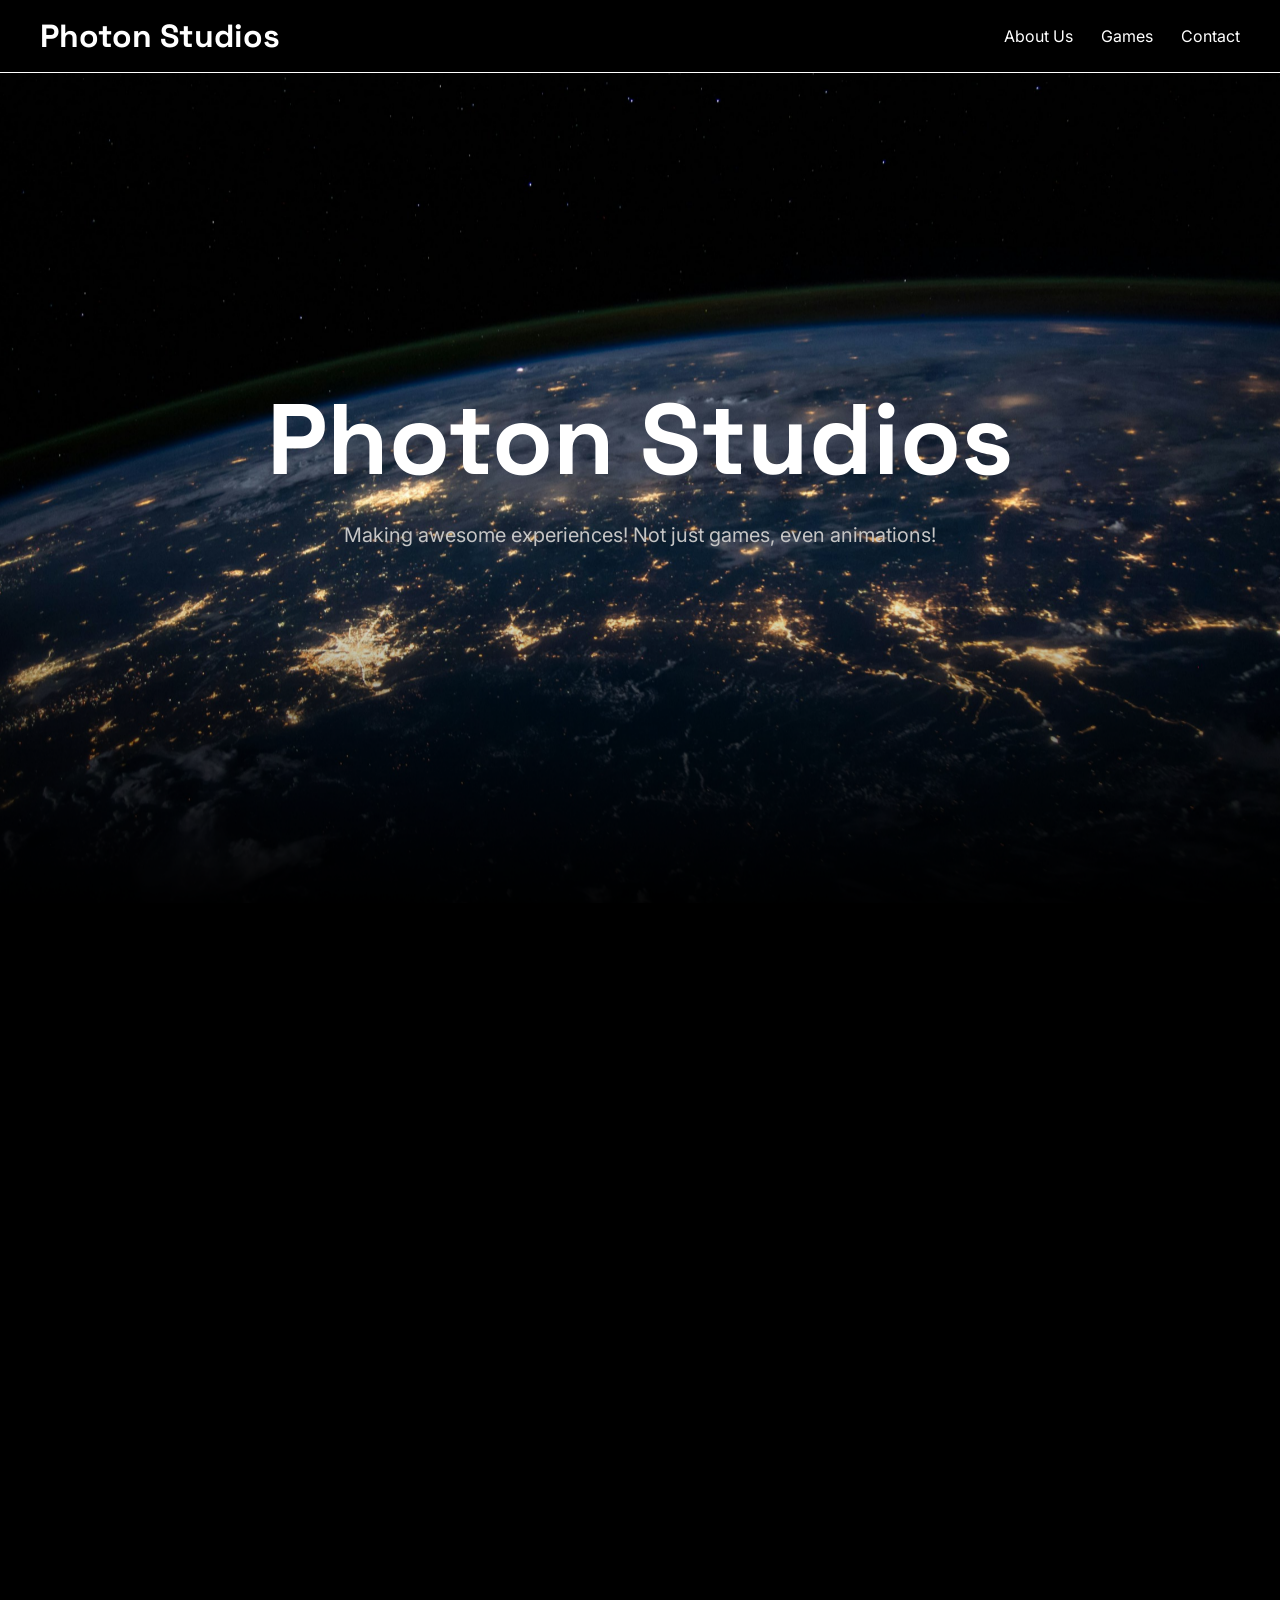
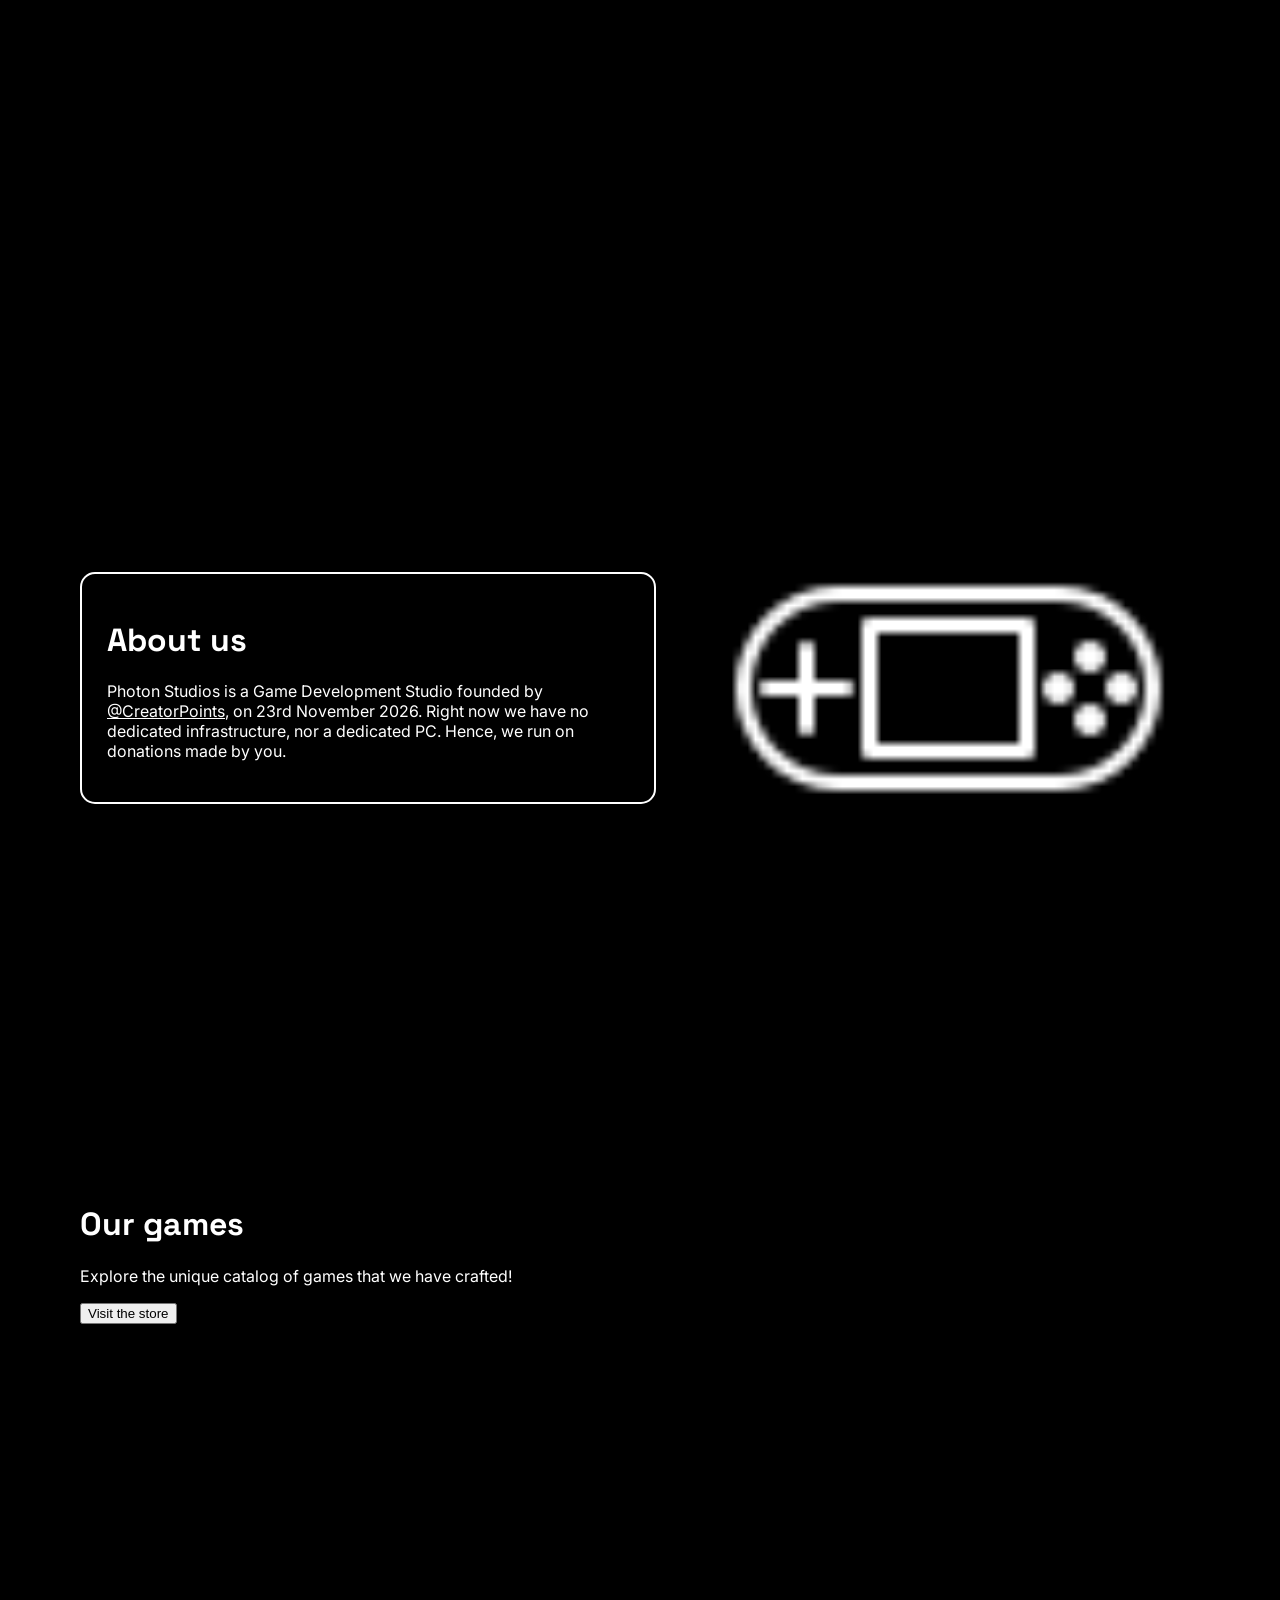
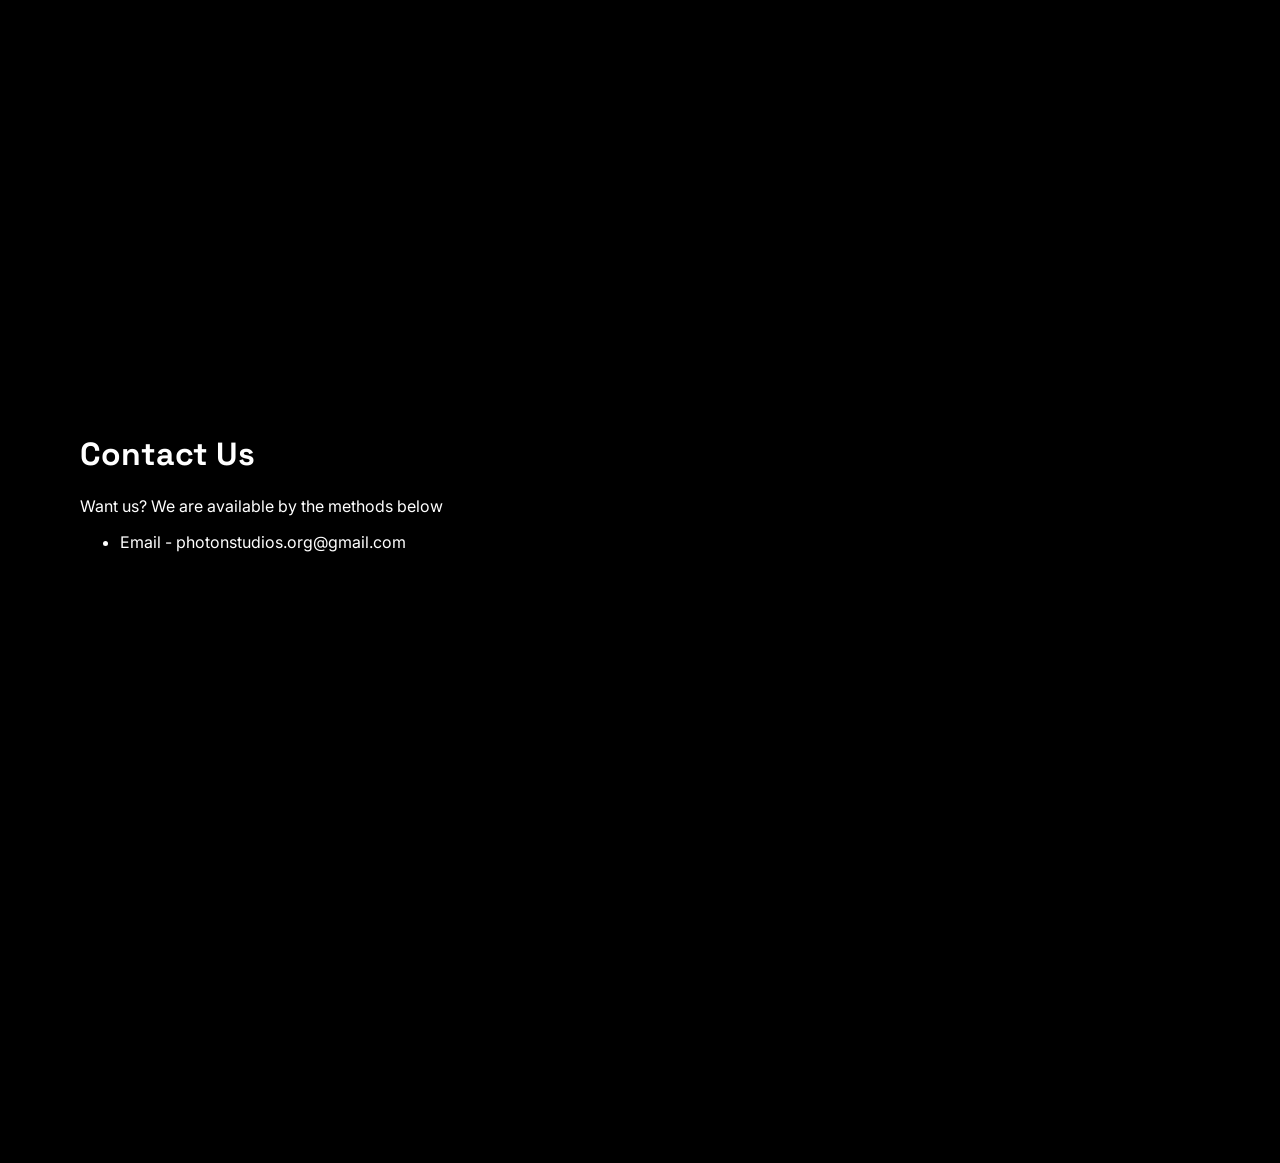
==== index.html @ 6fc0e0e3 "Typo fixes" ====
<!DOCTYPE html>
<html>
    <head>
        <title>Photon</title>
        <meta name="viewport" content="width=device-width, initial-scale=1.0">
        <link rel="stylesheet" href="style.css">
        <link rel="preconnect" href="https://fonts.googleapis.com">
        <link rel="preconnect" href="https://fonts.gstatic.com" crossorigin>
        <link href="https://fonts.googleapis.com/css2?family=Inter:wght@400;500;600;700&display=swap" rel="stylesheet">
        <link href="https://fonts.googleapis.com/css2?family=Space+Grotesk:wght@400;500;600;700&display=swap" rel="stylesheet">
    </head>
    <body>
        <header class="topbar">
            <h1><a href="https://photon.dino.icu" class="brand">Photon Studios</a></h1>
            <nav class="navbar">
                <a href="#aboutus">About Us</a>
                <a href="#games">Games</a>
                <a href="#contact">Contact</a>
            </nav>
        </header>
        <div class="hero-track">
            <div class="hero">
                <img src="assets/images/herobg.jpg" alt="Dear Earth!">
                <div class="hero-text">
                    <h1>Photon Studios</h1>
                    <p>Making awesome experiences! Not just games, even animations!</p>
                </div>
            </div>
        </div>
        <div class="aboutus" id="aboutus">
            <div class="abtus-text">
                <h1>About us</h1>
                <p>Photon Studios is a Game Development Studio founded by <a href="https://cpoints.dino.icu" target="_blank">@CreatorPoints</a>, on 23rd November 2026. Right now we have no dedicated infrastructure, nor a dedicated PC. Hence, we run on donations made by you.</p>
            </div>
            <img src="assets/images/console.png" alt="Photon Studios">
        </div>
        <div class="games" id="games">
            <h1>Our games</h1>
            <p>Explore the unique catalog of games that we have crafted!</p>
            <button id="store">Visit the store</button>
        </div>
        <div class="contact" id="contact">
            <h1>Contact Us</h1>
            <p>Want us? We are available by the methods below</p>
            <div class="contact-way">
                <ul>
                    <li>Email - photonstudios.org@gmail.com</li>
                </ul>
            </div>
        </div>
        <script src="app.js"></script>
    </body>
</html>
---- style.css ----
* {
    box-sizing: border-box;
}

html {
    scroll-behavior: smooth;
}

body {
    background: black;
    color: white;
    font-family: 'Inter', sans-serif;
    margin: 0;
    overflow-x: hidden;
}

h1, h2, h3 {
    font-family: 'Space Grotesk', sans-serif;
}

a {
    color: white;
}

.hero-track {
    height: 200vh;
    position: relative;
}

.hero {
    min-height: calc(100vh - 70px);
    display: flex;
    flex-direction: column;
    justify-content: center;
    align-items: center;
    text-align: center;
    position: sticky;
    overflow: hidden;
    padding: 50px 50px 150px;
    top: 70px;
    z-index: 0;
}

.hero-text {
    position: relative;
    z-index: 1;
    will-change: transform, opacity;
}

.hero-text h1 {
    font-size: 100px;
    margin-bottom: 0px;
    z-index: 1;
}

.hero-text p {
    color: rgb(197, 197, 197);
    font-size: 20px;
    z-index: 1;
}

.hero img {
    position: absolute;
    inset: 0;
    width: 100%;
    height: 100%;
    object-fit: cover;
    z-index: 0;
    transform: scale(1.05);
    transform-origin: center center;
    will-change: transform, filter, opacity;
    mask-image: linear-gradient(to bottom, black 60%, transparent 100%);
    -webkit-mask-image: linear-gradient(to bottom, black 60%, transparent 100%);
}

.aboutus {
    position: relative;
    z-index: 2;
    min-height: calc(100vh - 70px);
    background: black;
    display: flex;
    flex-direction: row;
    align-items: center;
    justify-content: space-between;
    gap: 40px;
    padding: 60px 80px;
}

.abtus-text {
    flex: 1;
    border-radius: 15px;
    border-style: solid;
    border-width: 2px;
    border-color: white;
    padding: 25px;
    overflow: hidden;
}

.aboutus img {
    flex: 1;
    max-width: 45%;
    border-radius: 15px;
    opacity: 0;
    transform: translateX(120px);
    transition: transform 0.8s cubic-bezier(0.22, 1, 0.36, 1), opacity 0.8s ease;
    will-change: transform, opacity;
}

.aboutus.show img {
    opacity: 1;
    transform: translateX(0);
}

.games, .contact {
    min-height: calc(100vh - 70px);
    scroll-margin-top: 70px;
    position: relative;
    z-index: 2;
    background: black;
    padding: 80px;
}

.topbar {
    position: sticky;
    top: 0;
    z-index: 100;
    display: flex;
    align-items: center;
    justify-content: space-between;
    gap: 24px;
    padding: 16px 40px;
    background: black;
    border-bottom: 1px solid;
}

.topbar h1 {
    margin-bottom: 0px;
    margin-top: 0px;
}

.brand {
    color: white;
    text-decoration: none;
}

.navbar a {
    color: white;
    text-decoration: none;
}

.navbar {
    display: flex;
    align-items: center;
    gap: 28px;
    margin-left: auto;
}

.filter {
    background: #171717;
    border-radius: 15px;
    border-color: white;
    border-width: 2px;
    border-style: solid;
    padding: 10px;
}

.searchbox {
    background: grey;
    border-radius: 15px;
    border-style: solid;
}

.filter button {
    border-radius: 5px;
    border-color: white;
}
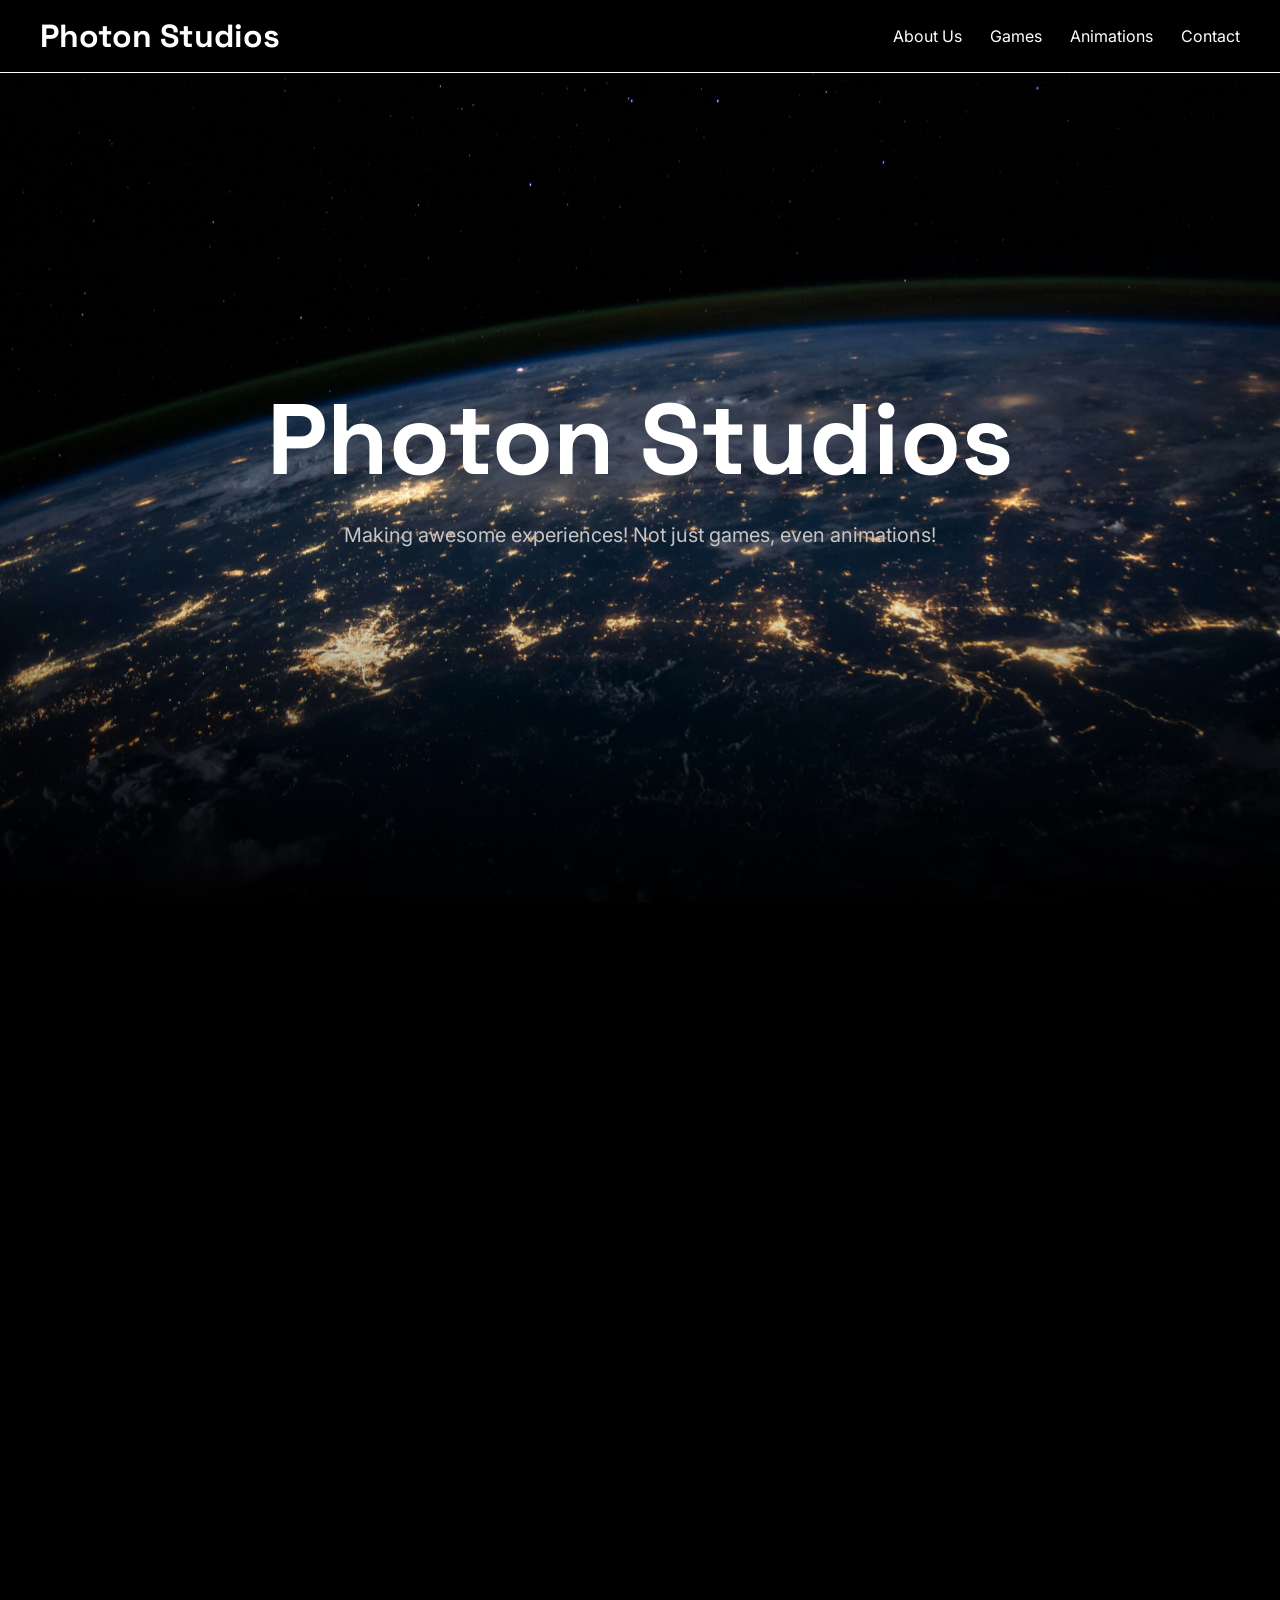
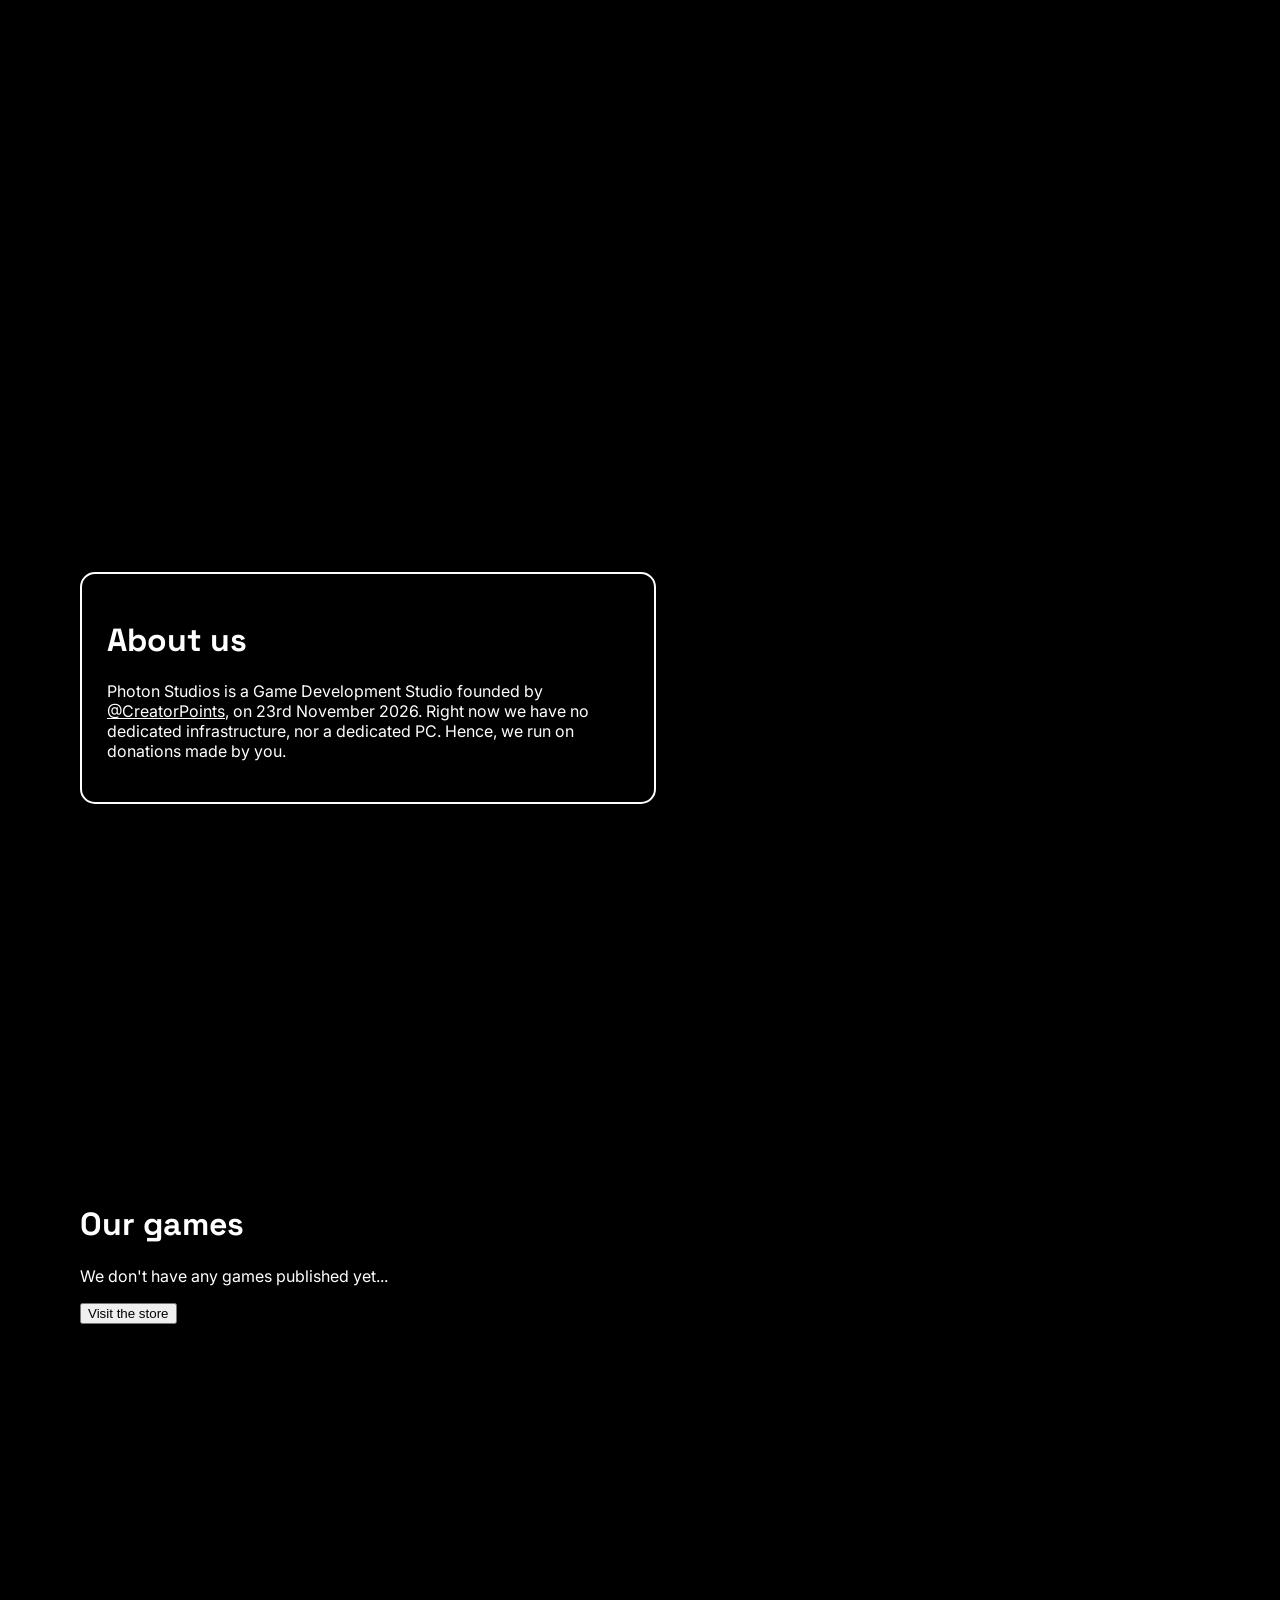
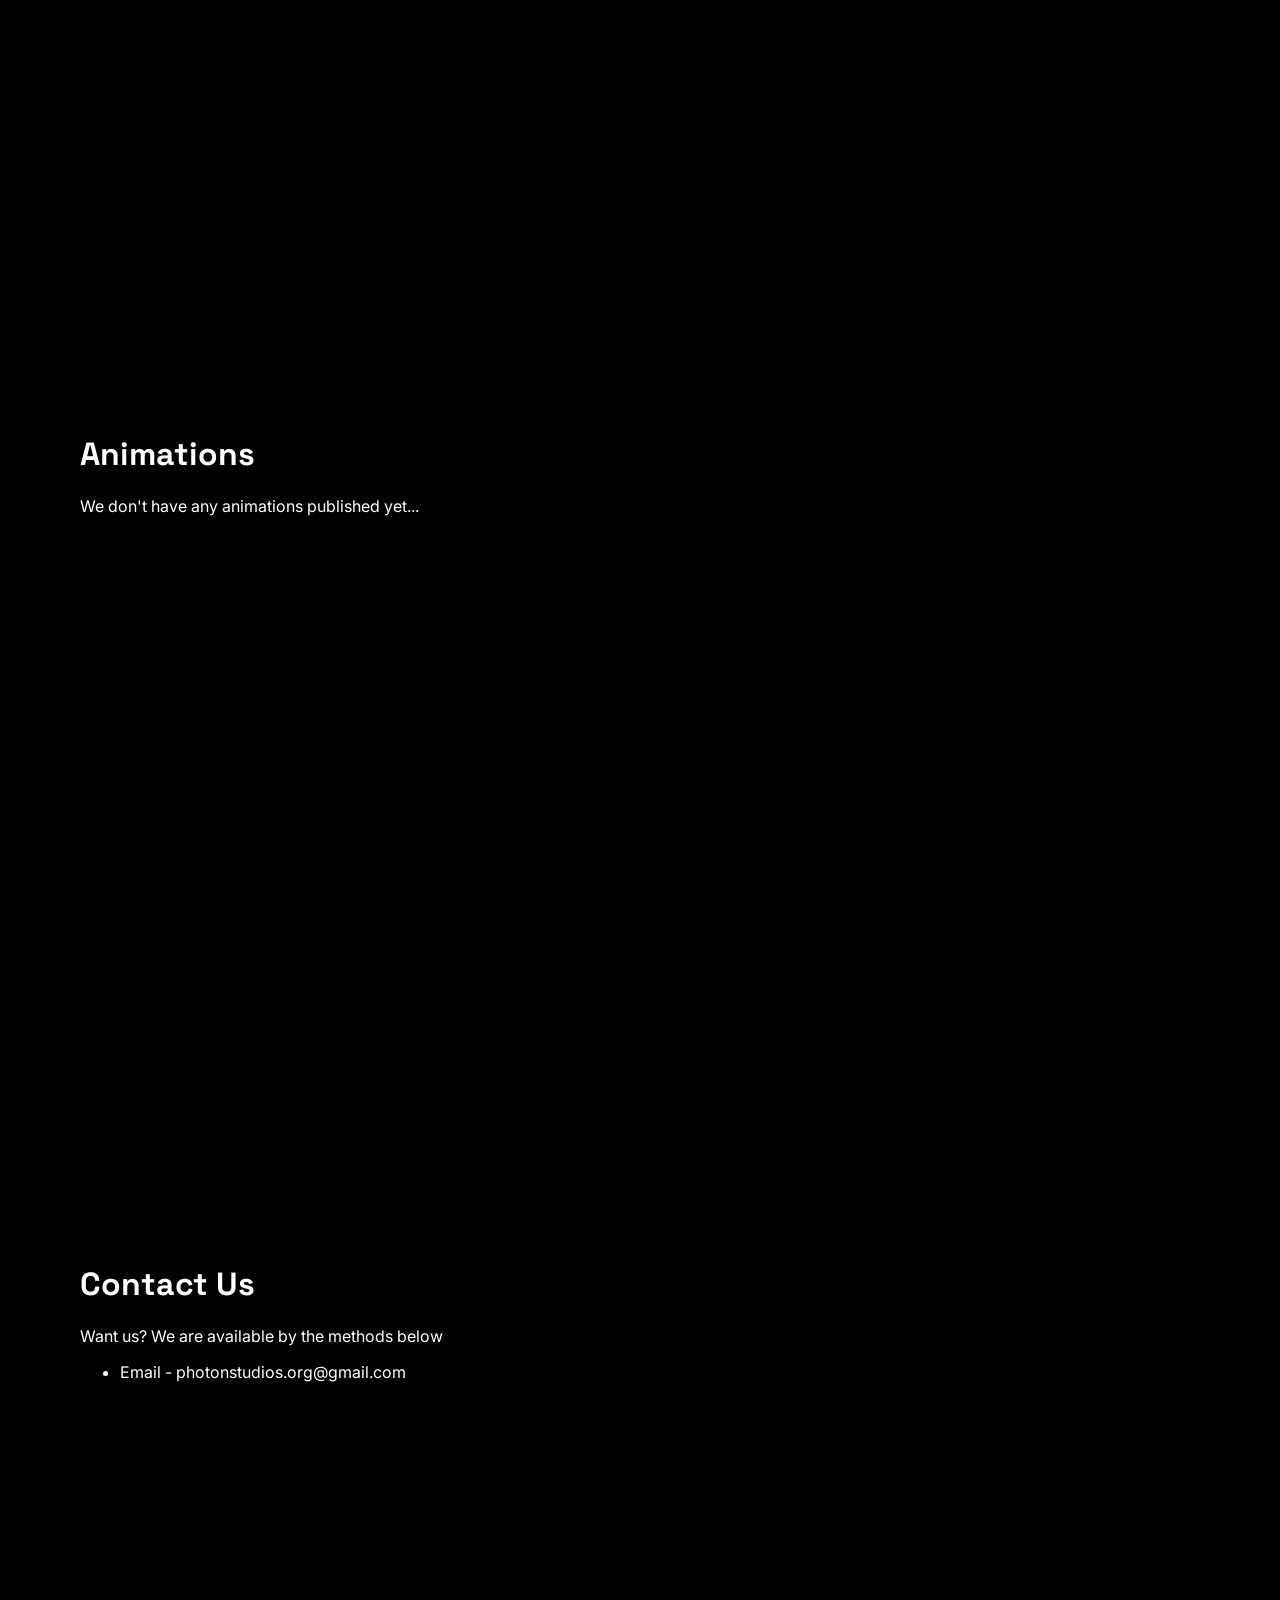
==== commit 3b7ea831: "Added animation section and updated publish state" ====
--- a/index.html
+++ b/index.html
@@ -15,6 +15,7 @@
             <nav class="navbar">
                 <a href="#aboutus">About Us</a>
                 <a href="#games">Games</a>
+                <a href="#animations">Animations</a>
                 <a href="#contact">Contact</a>
             </nav>
         </header>
@@ -32,12 +33,16 @@
                 <h1>About us</h1>
                 <p>Photon Studios is a Game Development Studio founded by <a href="https://cpoints.dino.icu" target="_blank">@CreatorPoints</a>, on 23rd November 2026. Right now we have no dedicated infrastructure, nor a dedicated PC. Hence, we run on donations made by you.</p>
             </div>
-            <img src="assets/images/console.png" alt="Photon Studios">
+            <img src="assets/images/placeholder.png" alt="Photon Studios">
         </div>
         <div class="games" id="games">
             <h1>Our games</h1>
-            <p>Explore the unique catalog of games that we have crafted!</p>
+            <p>We don't have any games published yet...</p>
             <button id="store">Visit the store</button>
+        </div>
+        <div class="animation" id="animations">
+            <h1>Animations</h1>
+            <p>We don't have any animations published yet...</p>
         </div>
         <div class="contact" id="contact">
             <h1>Contact Us</h1>
--- a/style.css
+++ b/style.css
@@ -111,7 +111,7 @@
     transform: translateX(0);
 }
 
-.games, .contact {
+.games, .contact, .animation {
     min-height: calc(100vh - 70px);
     scroll-margin-top: 70px;
     position: relative;
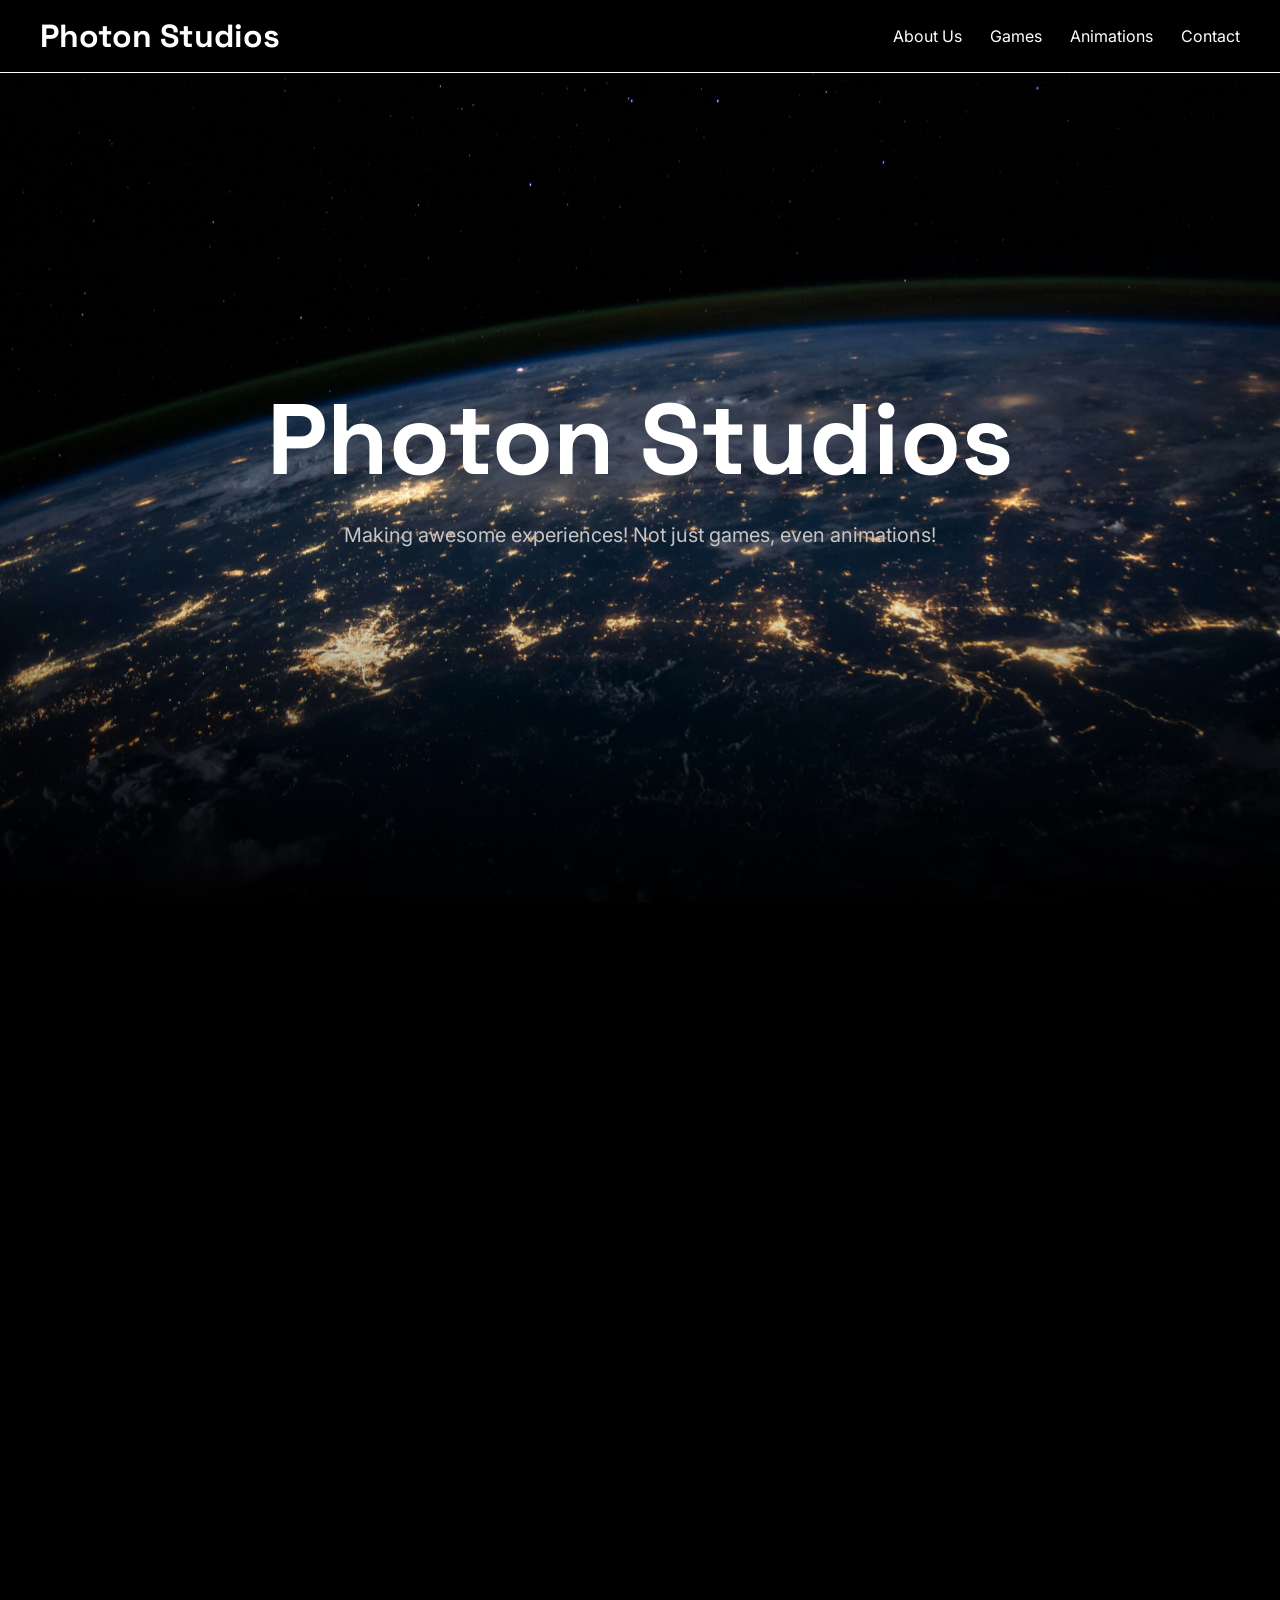
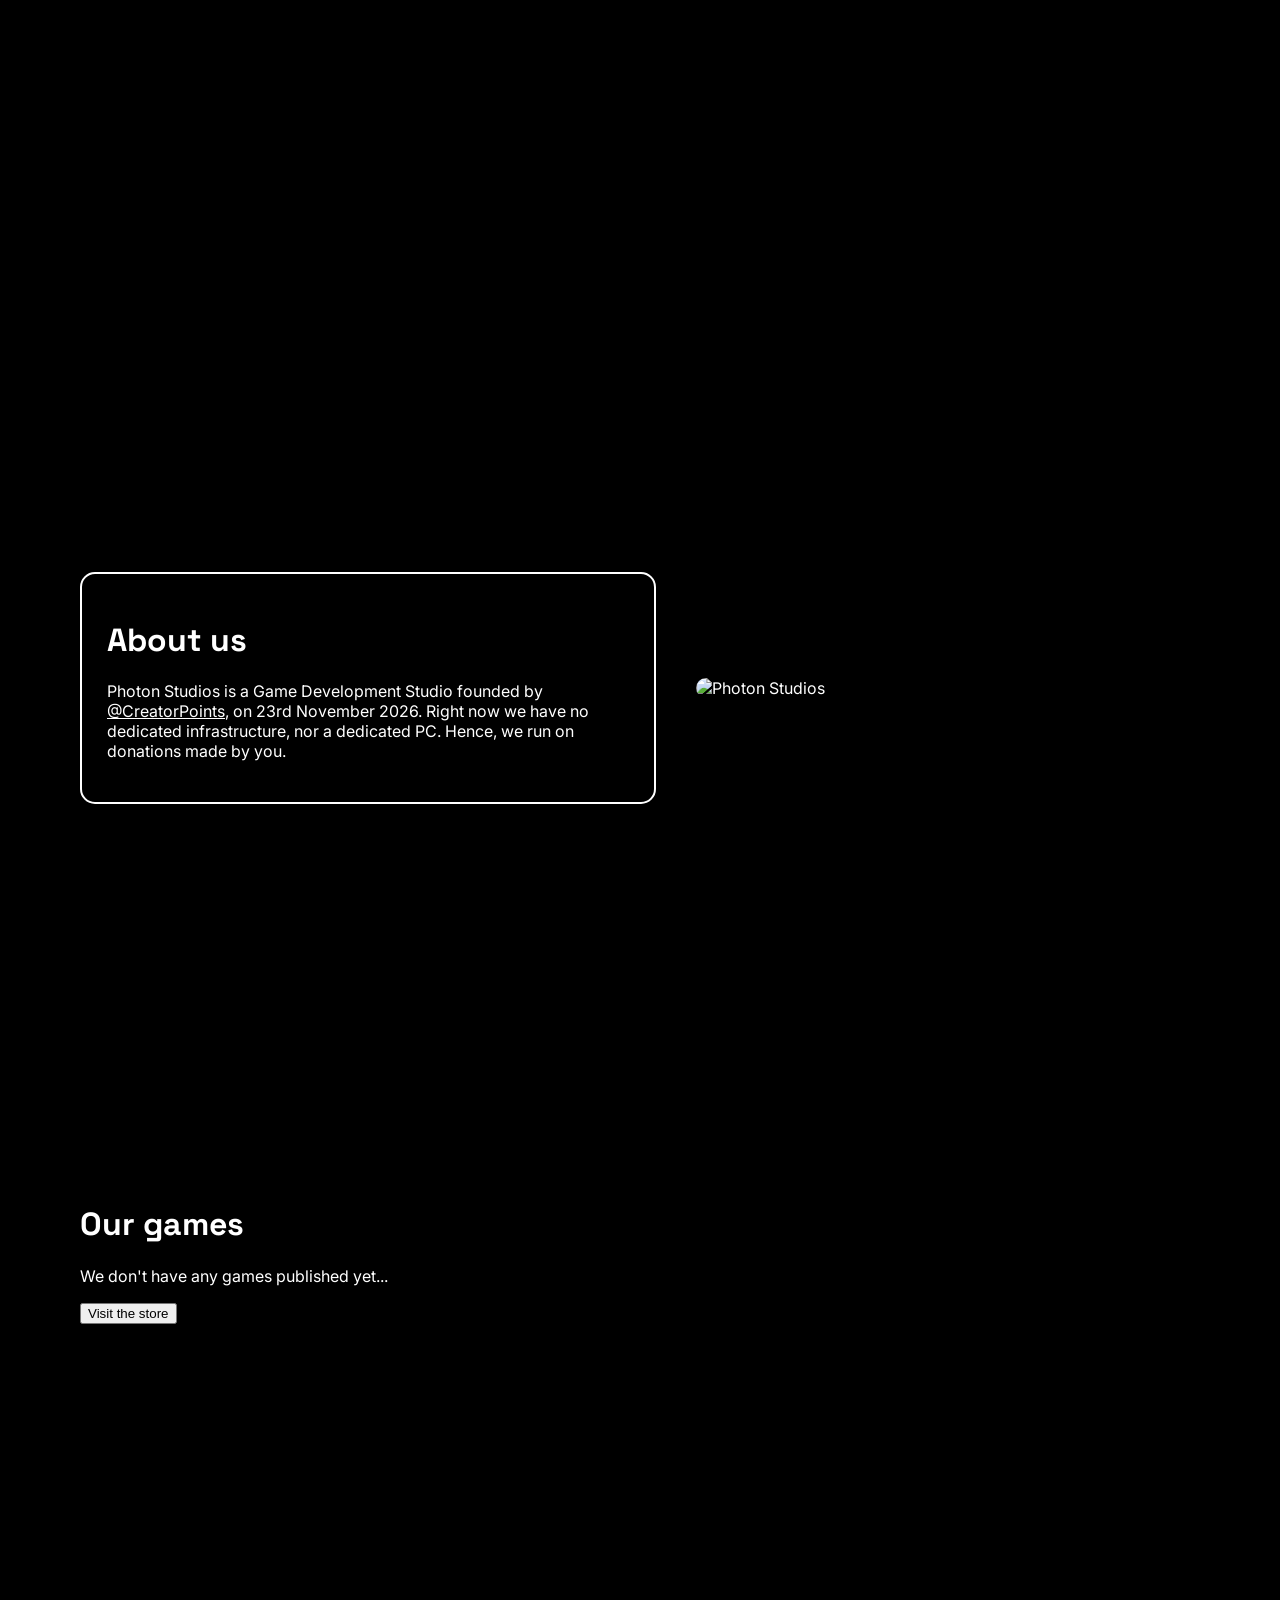
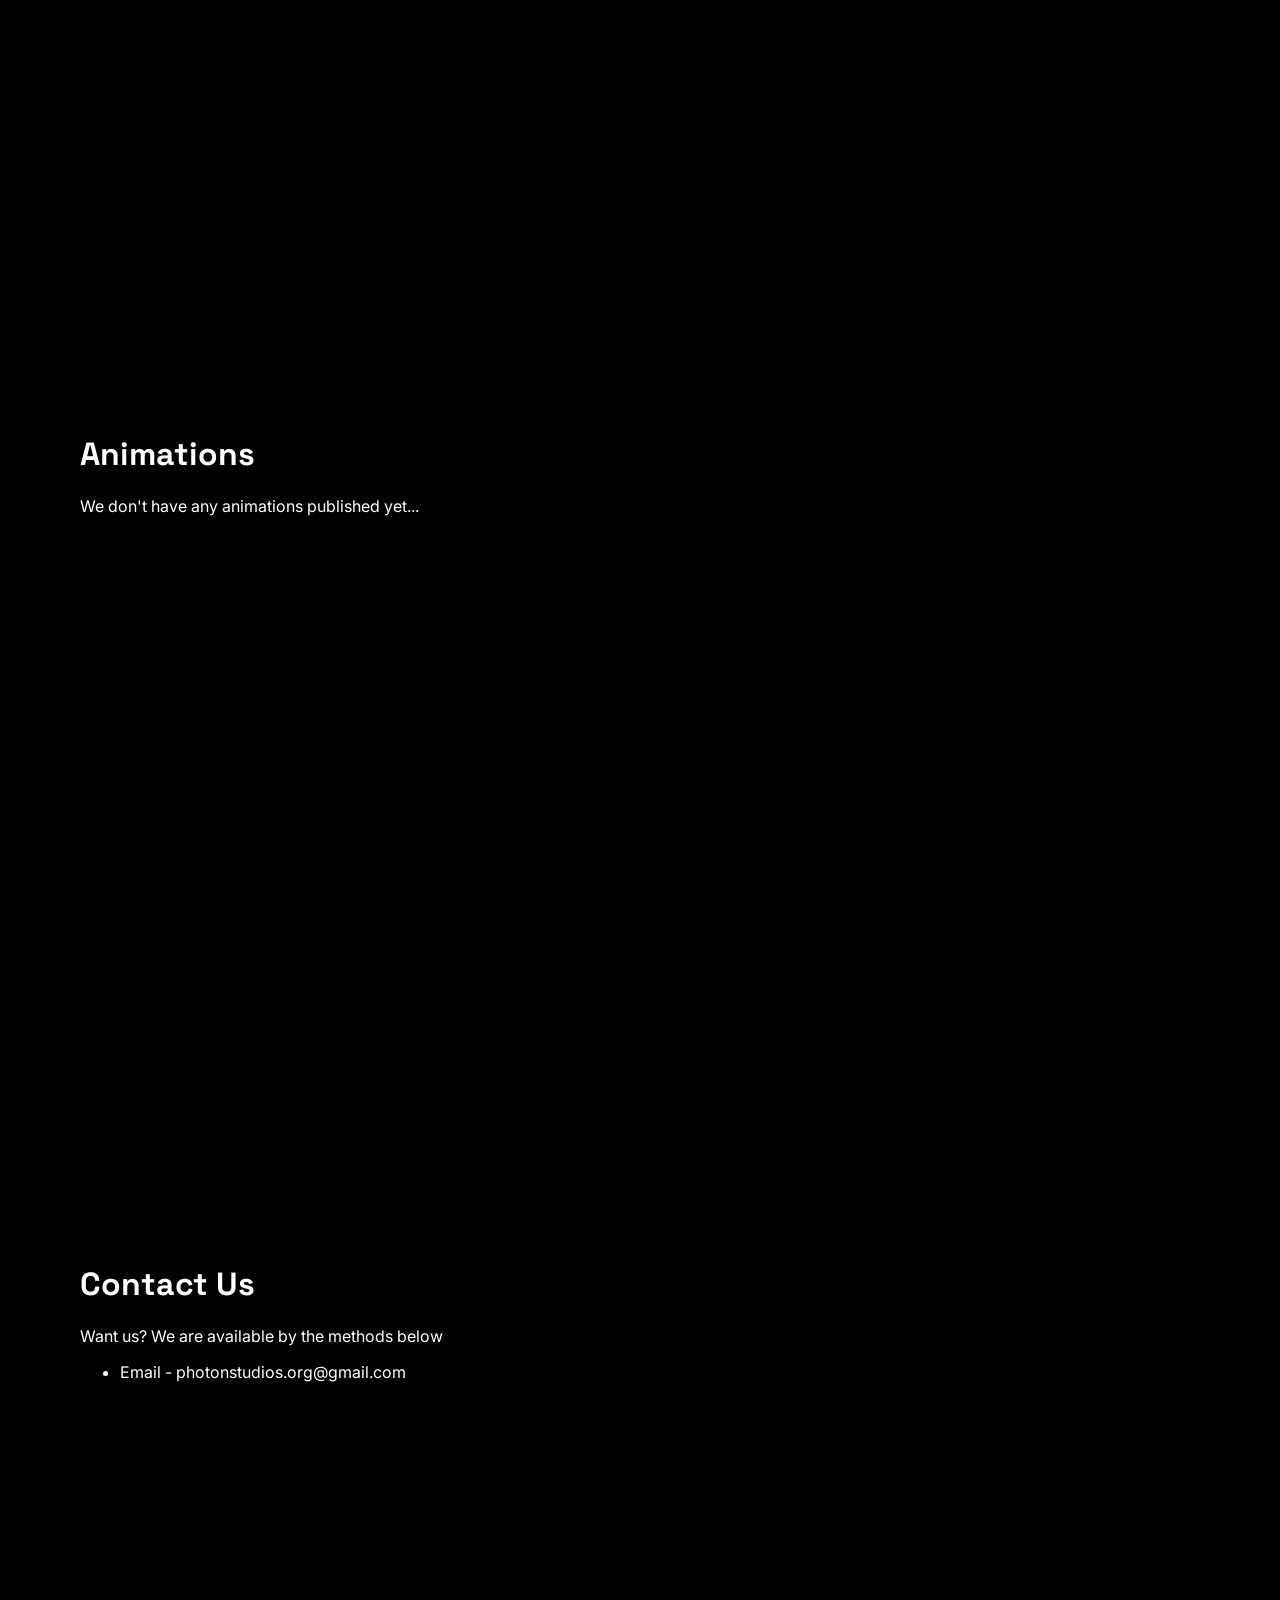
==== commit 69026aa6: "Fixed the brand text click to be more robust" ====
--- a/index.html
+++ b/index.html
@@ -11,7 +11,7 @@
     </head>
     <body>
         <header class="topbar">
-            <h1><a href="https://photon.dino.icu" class="brand">Photon Studios</a></h1>
+            <h1><a href="#" class="brand">Photon Studios</a></h1>
             <nav class="navbar">
                 <a href="#aboutus">About Us</a>
                 <a href="#games">Games</a>
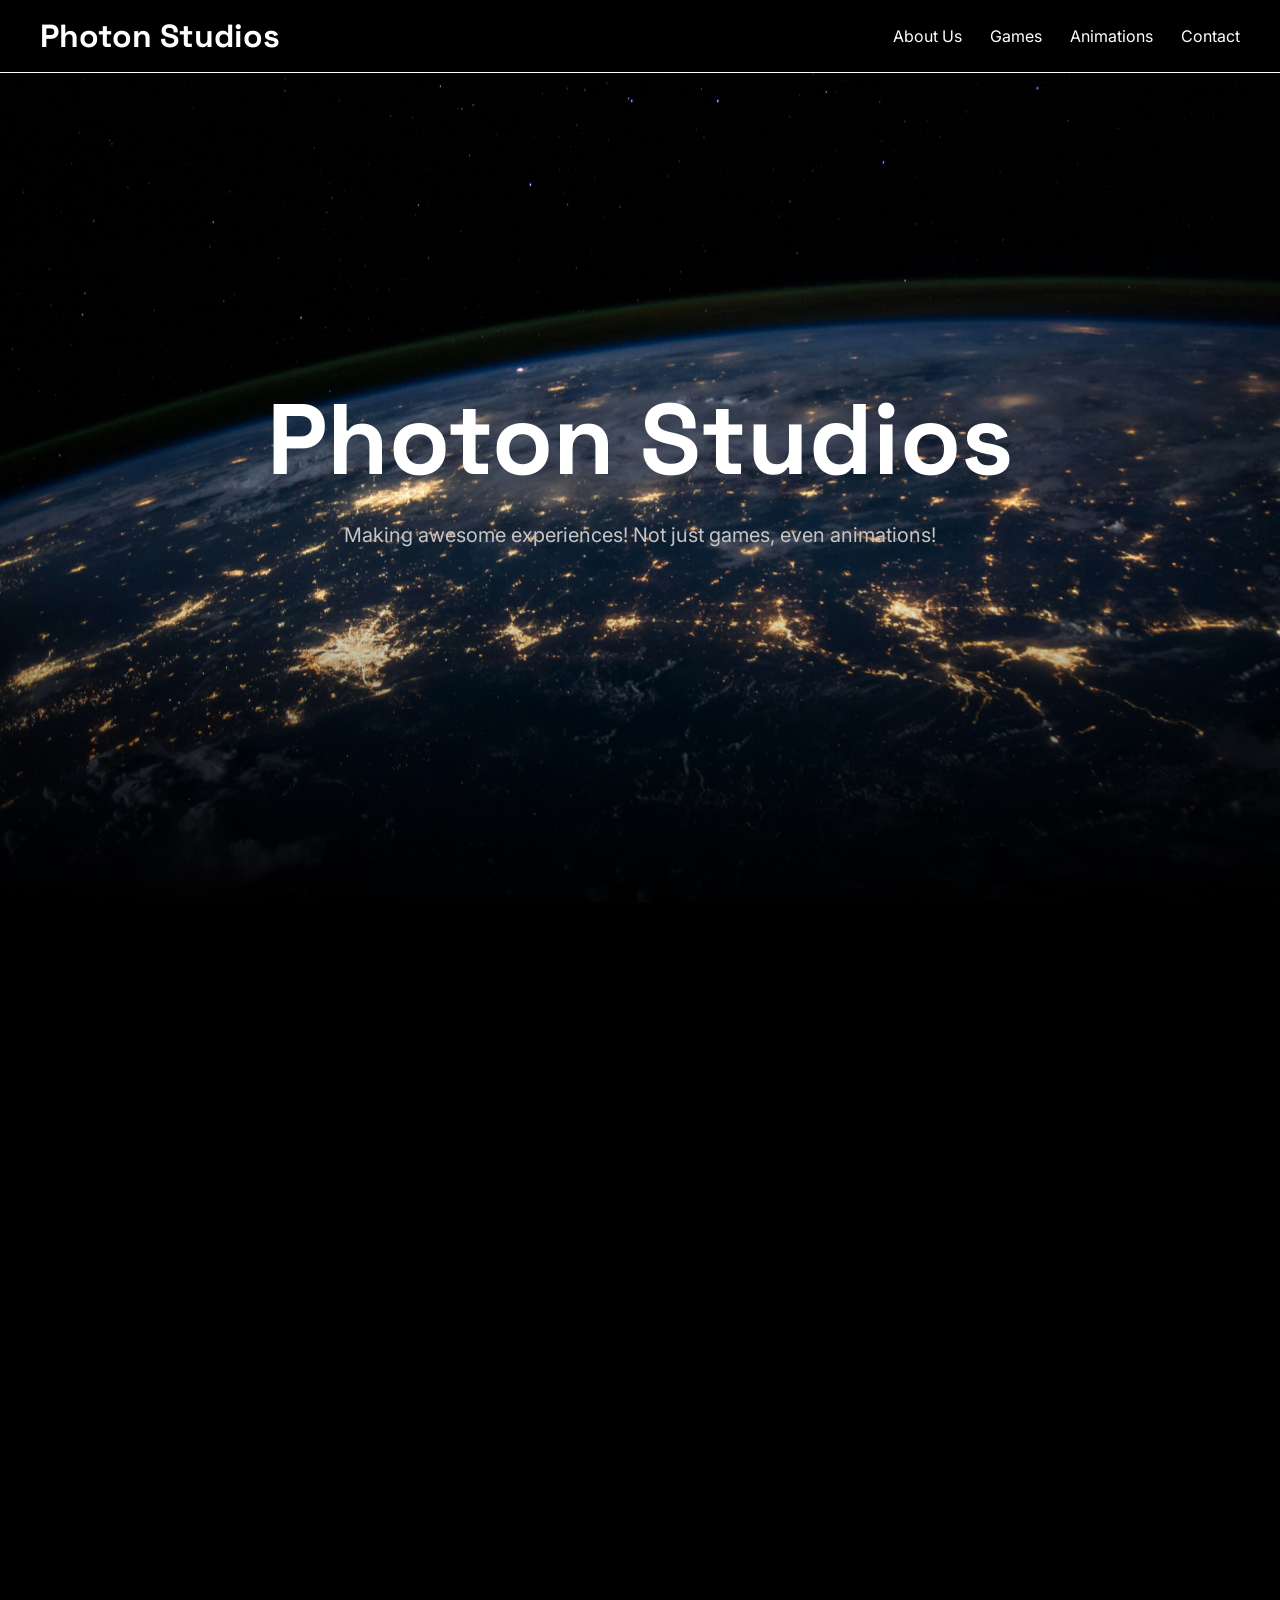
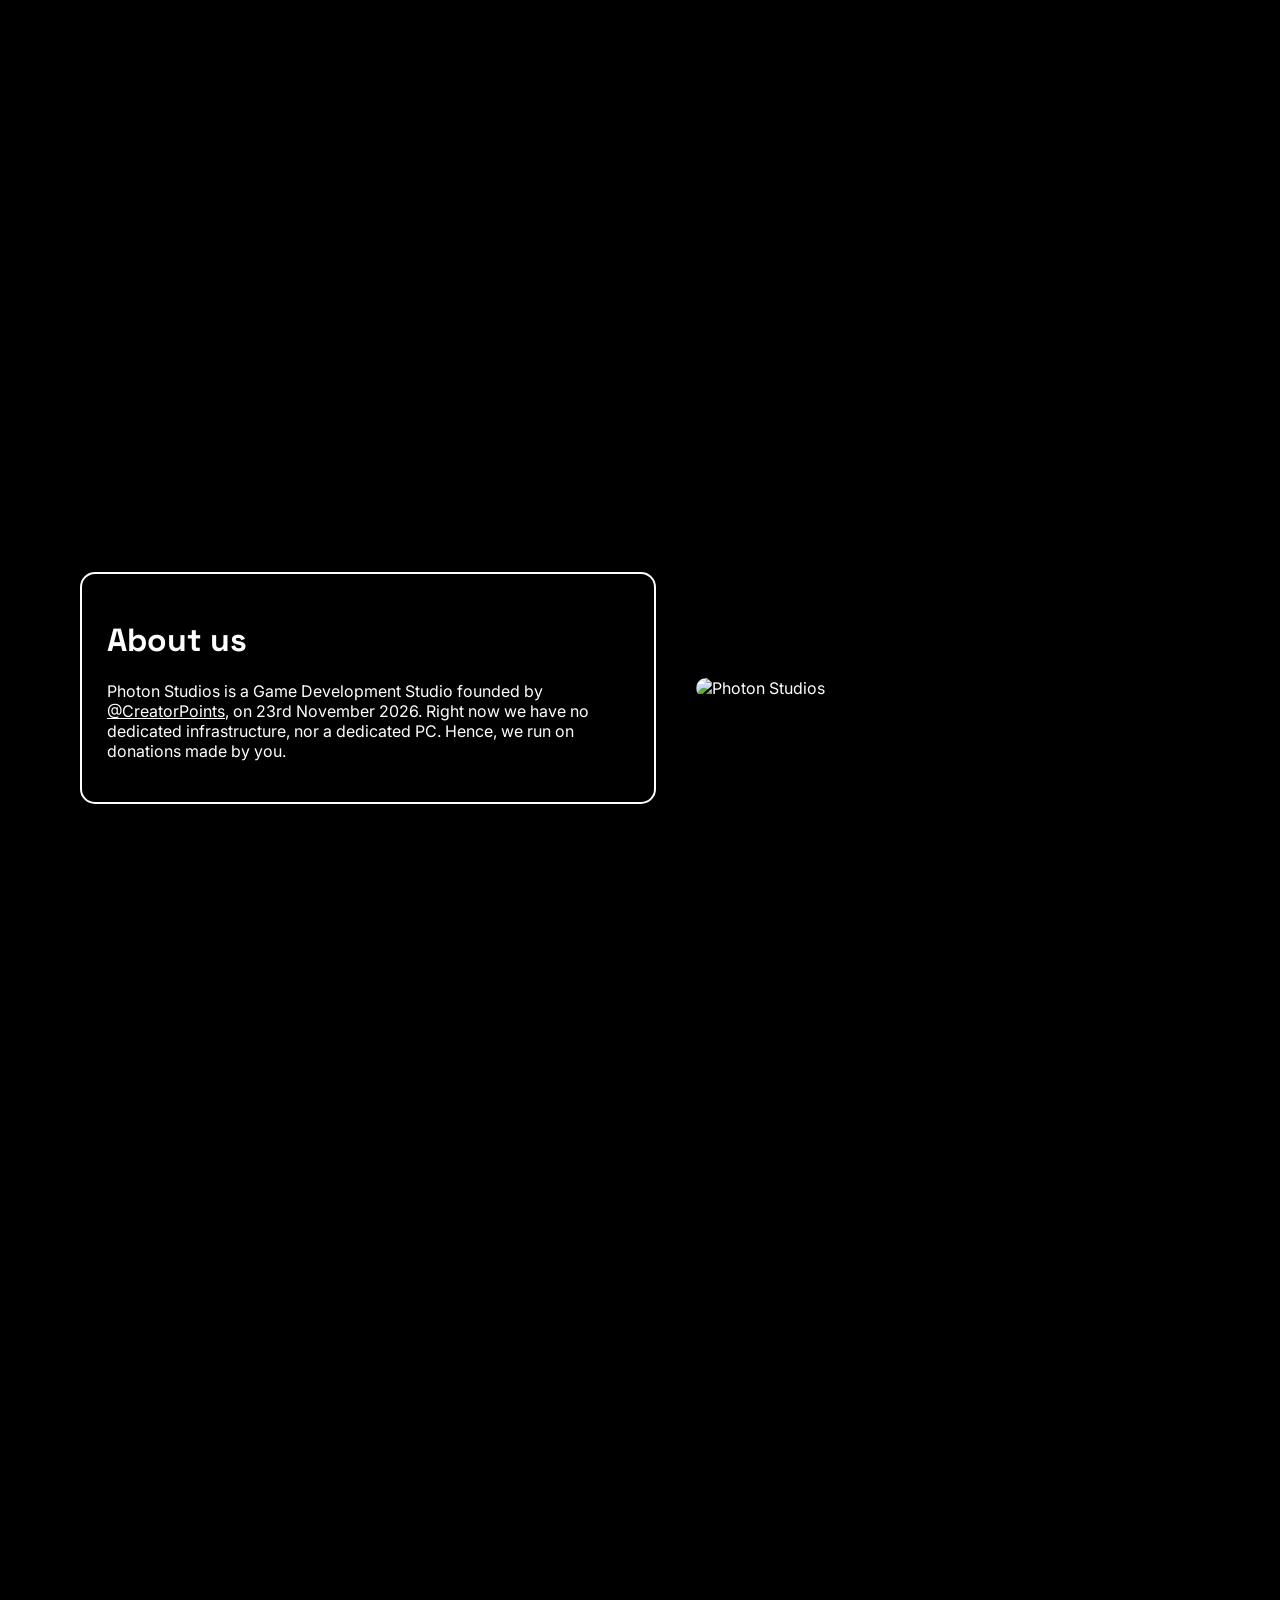
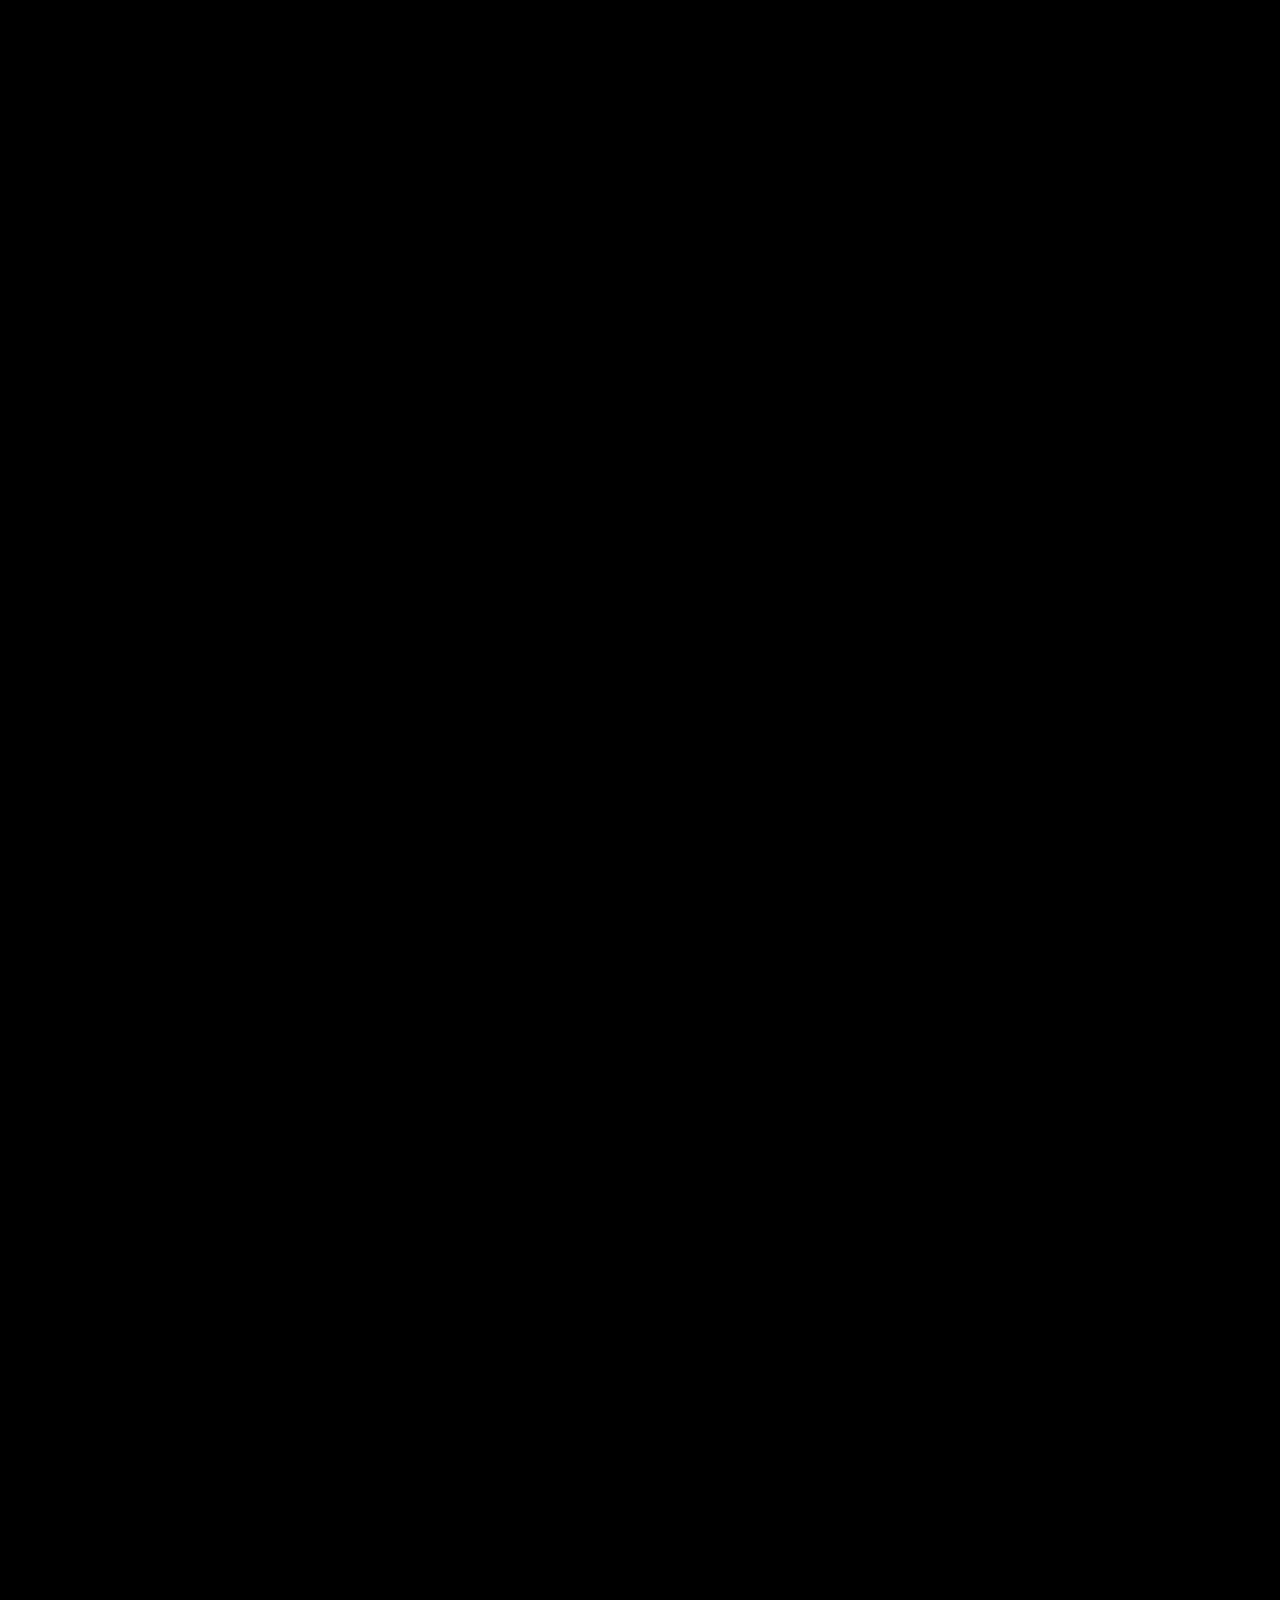
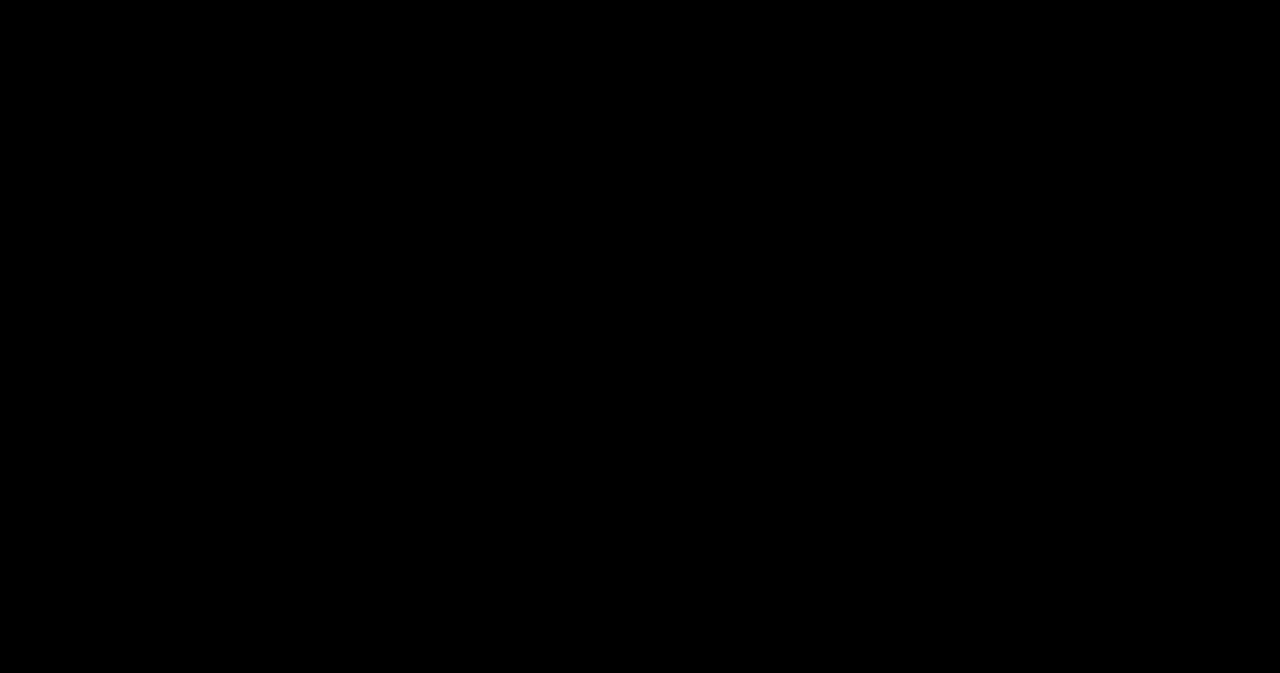
==== commit c165f5f7: "Revamped the transition... Wow its cinematic now!" ====
--- a/index.html
+++ b/index.html
@@ -28,30 +28,51 @@
                 </div>
             </div>
         </div>
-        <div class="aboutus" id="aboutus">
-            <div class="abtus-text">
-                <h1>About us</h1>
-                <p>Photon Studios is a Game Development Studio founded by <a href="https://cpoints.dino.icu" target="_blank">@CreatorPoints</a>, on 23rd November 2026. Right now we have no dedicated infrastructure, nor a dedicated PC. Hence, we run on donations made by you.</p>
+        <div class="sections-track">
+            <div class="sections-stage">
+                <div class="aboutus stage-panel" id="aboutus">
+                    <div class="abtus-text">
+                        <h1>About us</h1>
+                        <p>Photon Studios is a Game Development Studio founded by <a href="https://cpoints.dino.icu" target="_blank">@CreatorPoints</a>, on 23rd November 2026. Right now we have no dedicated infrastructure, nor a dedicated PC. Hence, we run on donations made by you.</p>
+                    </div>
+                    <img src="assets/images/placeholder.png" alt="Photon Studios">
+                </div>
+                <div class="games stage-panel" id="games">
+                    <h1>Our games</h1>
+                    <p>We don't have any games published yet...</p>
+                    <button id="store">Visit the store</button>
+                </div>
+                <div class="animation stage-panel" id="animations">
+                    <h1>Animations</h1>
+                    <p>We don't have any animations published yet...</p>
+                </div>
+                <div class="contact stage-panel" id="contact">
+                    <h1>Contact Us</h1>
+                    <p>Want us? We are available by the methods below</p>
+                    <div class="contact-way">
+                        <ul>
+                            <li>Email - photonstudios.org@gmail.com</li>
+                        </ul>
+                    </div>
+                </div>
             </div>
-            <img src="assets/images/placeholder.png" alt="Photon Studios">
         </div>
-        <div class="games" id="games">
-            <h1>Our games</h1>
-            <p>We don't have any games published yet...</p>
-            <button id="store">Visit the store</button>
-        </div>
-        <div class="animation" id="animations">
-            <h1>Animations</h1>
-            <p>We don't have any animations published yet...</p>
-        </div>
-        <div class="contact" id="contact">
-            <h1>Contact Us</h1>
-            <p>Want us? We are available by the methods below</p>
-            <div class="contact-way">
-                <ul>
-                    <li>Email - photonstudios.org@gmail.com</li>
-                </ul>
-            </div>
+        <div class="orbital-nav" aria-label="Section navigation">
+            <svg viewBox="0 0 180 400" class="orbital-svg">
+                <path d="M 180,40 A 160,160 0 0,0 180,360" fill="none" stroke="rgba(255, 255, 255, 0.35)" stroke-width="2" />
+                <g class="orbit-node active" data-target="#aboutus">
+                    <circle cx="84" cy="73" r="7" />
+                </g>
+                <g class="orbit-node" data-target="#games">
+                    <circle cx="27" cy="151" r="7" />
+                </g>
+                <g class="orbit-node" data-target="#animations">
+                    <circle cx="27" cy="249" r="7" />
+                </g>
+                <g class="orbit-node" data-target="#contact">
+                    <circle cx="84" cy="327" r="7" />
+                </g>
+            </svg>
         </div>
         <script src="app.js"></script>
     </body>
--- a/style.css
+++ b/style.css
@@ -73,19 +73,6 @@
     -webkit-mask-image: linear-gradient(to bottom, black 60%, transparent 100%);
 }
 
-.aboutus {
-    position: relative;
-    z-index: 2;
-    min-height: calc(100vh - 70px);
-    background: black;
-    display: flex;
-    flex-direction: row;
-    align-items: center;
-    justify-content: space-between;
-    gap: 40px;
-    padding: 60px 80px;
-}
-
 .abtus-text {
     flex: 1;
     border-radius: 15px;
@@ -111,12 +98,43 @@
     transform: translateX(0);
 }
 
-.games, .contact, .animation {
-    min-height: calc(100vh - 70px);
-    scroll-margin-top: 70px;
+.sections-track {
+    height: 400vh;
     position: relative;
     z-index: 2;
     background: black;
+}
+
+.sections-stage {
+    position: sticky;
+    top: 70px;
+    height: calc(100vh - 70px);
+    overflow: hidden;
+    background: black;
+}
+
+.stage-panel {
+    position: absolute;
+    inset: 0;
+    opacity: 0;
+    pointer-events: none;
+    will-change: transform, filter, opacity;
+}
+
+.stage-panel.active-panel {
+    pointer-events: auto;
+}
+
+.aboutus {
+    display: flex;
+    flex-direction: row;
+    align-items: center;
+    justify-content: space-between;
+    gap: 40px;
+    padding: 60px 80px;
+}
+
+.games, .contact, .animation {
     padding: 80px;
 }
 
@@ -173,4 +191,57 @@
 .filter button {
     border-radius: 5px;
     border-color: white;
+}
+
+.orbital-nav {
+    position: fixed;
+    right: 0;
+    top: calc(50% + 35px);
+    transform: translateY(-50%);
+    width: 180px;
+    height: 400px;
+    z-index: 90;
+    pointer-events: none;
+    opacity: 0;
+    transition: opacity 0.4s ease;
+}
+
+.orbital-nav.visible {
+    opacity: 1;
+}
+
+.orbital-svg {
+    width: 100%;
+    height: 100%;
+    overflow: visible;
+}
+
+.orbit-node {
+    pointer-events: auto;
+    cursor: pointer;
+}
+
+.orbit-node circle {
+    fill: #000000;
+    stroke: rgba(255, 255, 255, 0.6);
+    stroke-width: 2.5;
+    transition: fill 0.3s ease, stroke 0.3s ease, r 0.3s ease, filter 0.3s ease;
+}
+
+.orbit-node:hover circle {
+    stroke: #ffffff;
+    r: 8.5;
+}
+
+.orbit-node.active circle {
+    fill: #ffffff;
+    stroke: #ffffff;
+    r: 9;
+    filter: drop-shadow(0 0 8px rgba(255, 255, 255, 0.9));
+}
+
+@media (max-width: 768px) {
+    .orbital-nav {
+        display: none;
+    }
 }
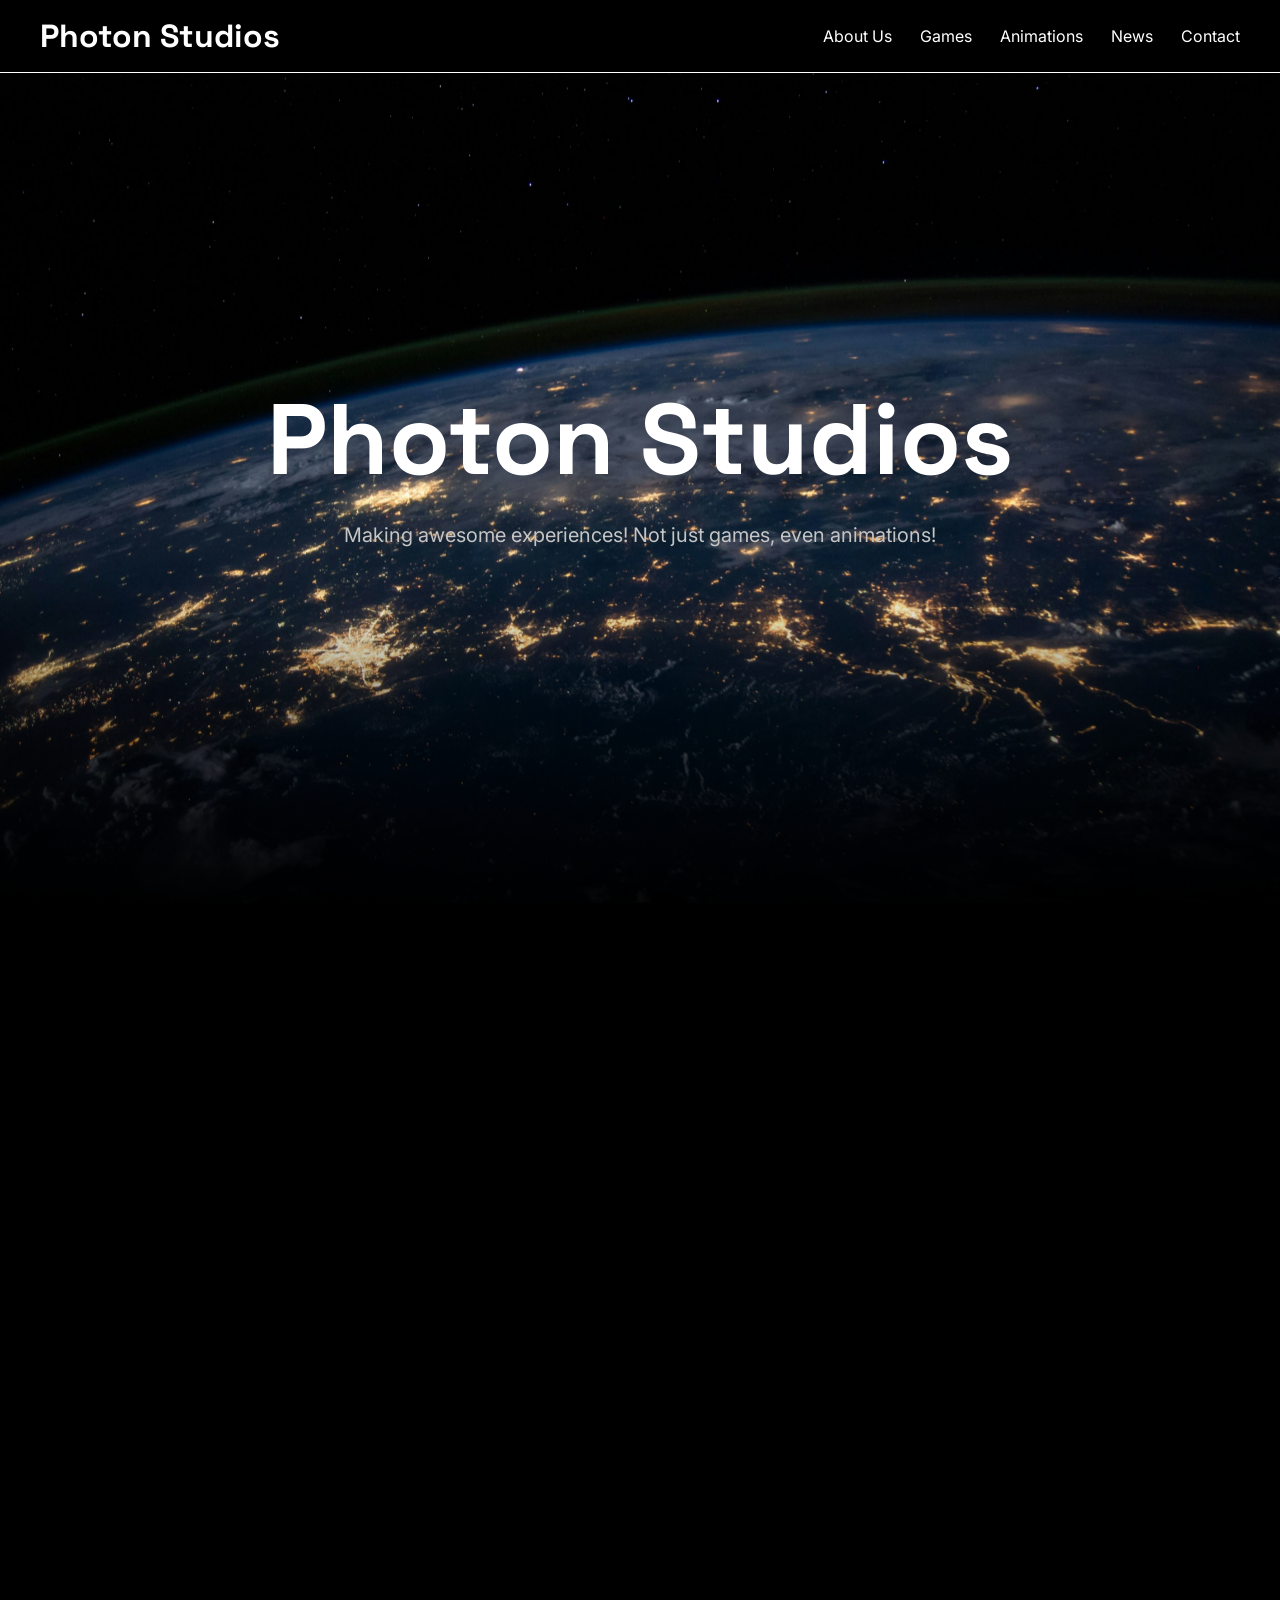
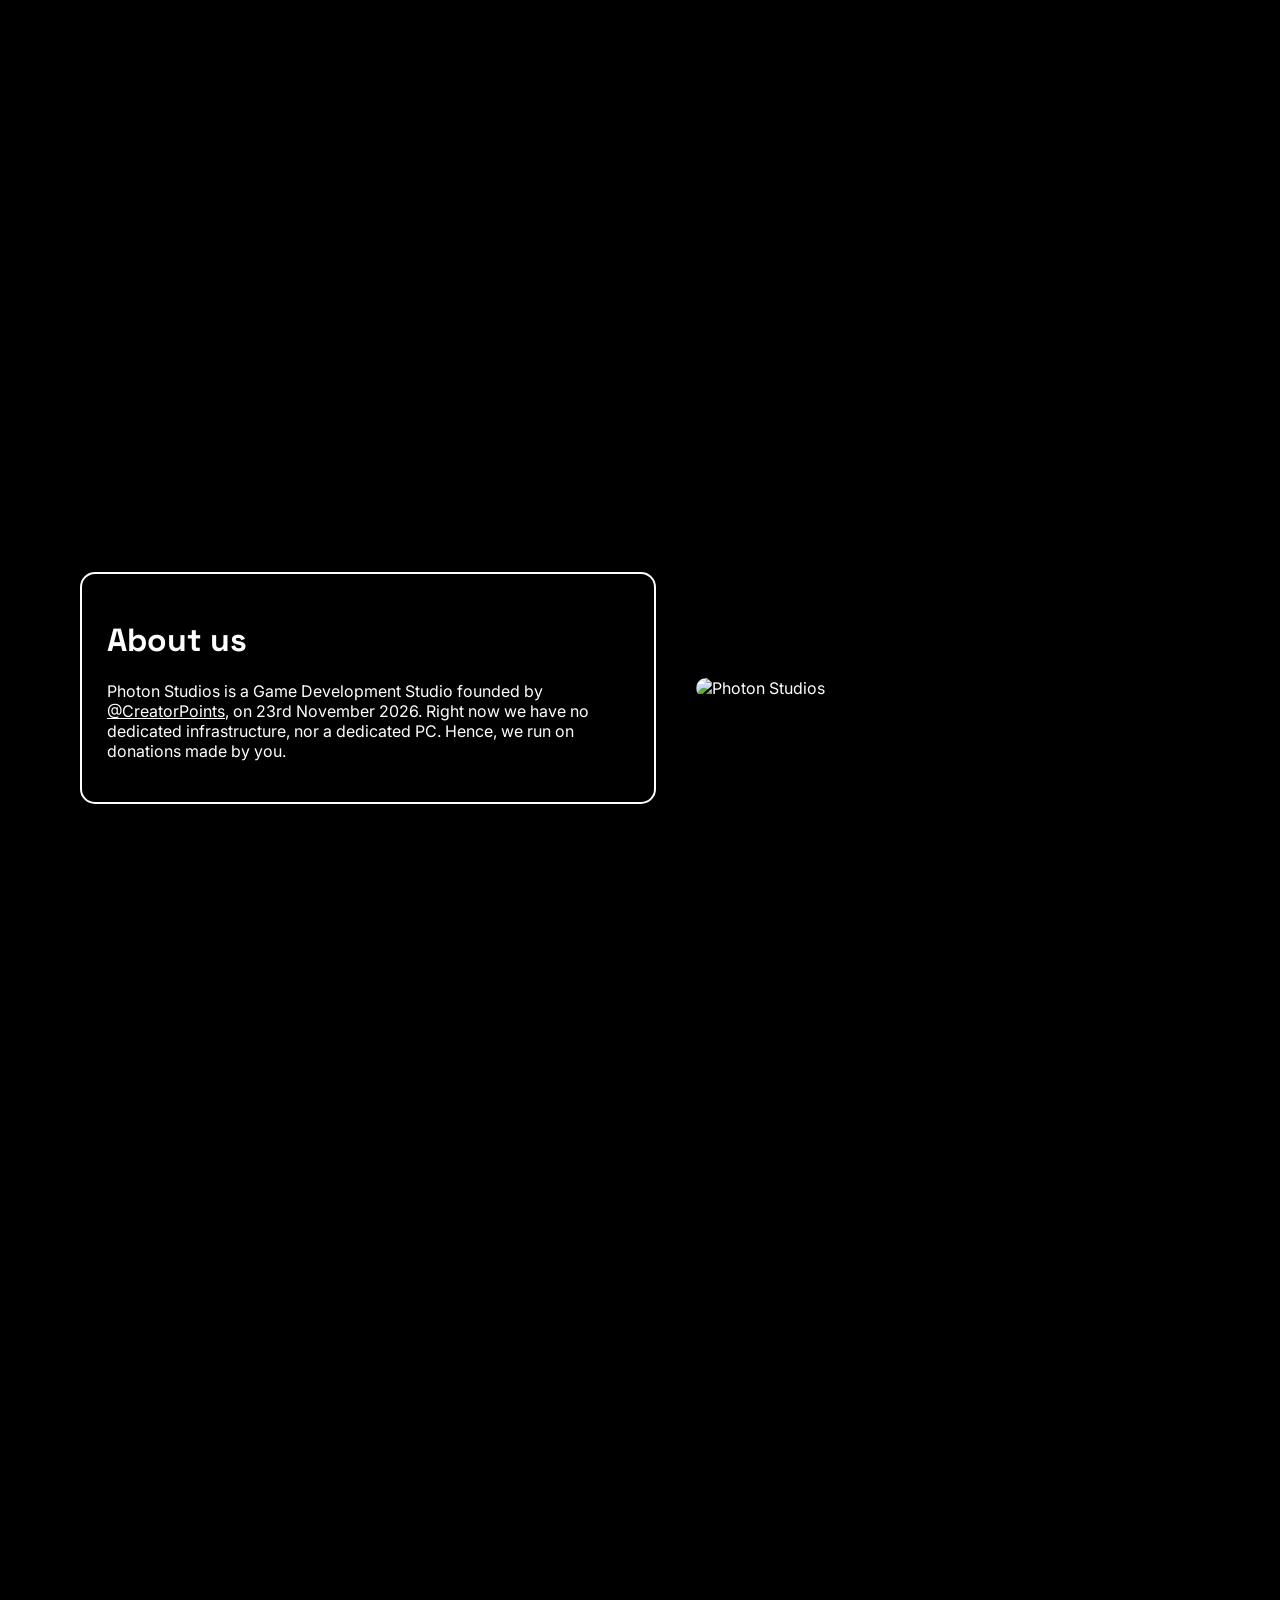
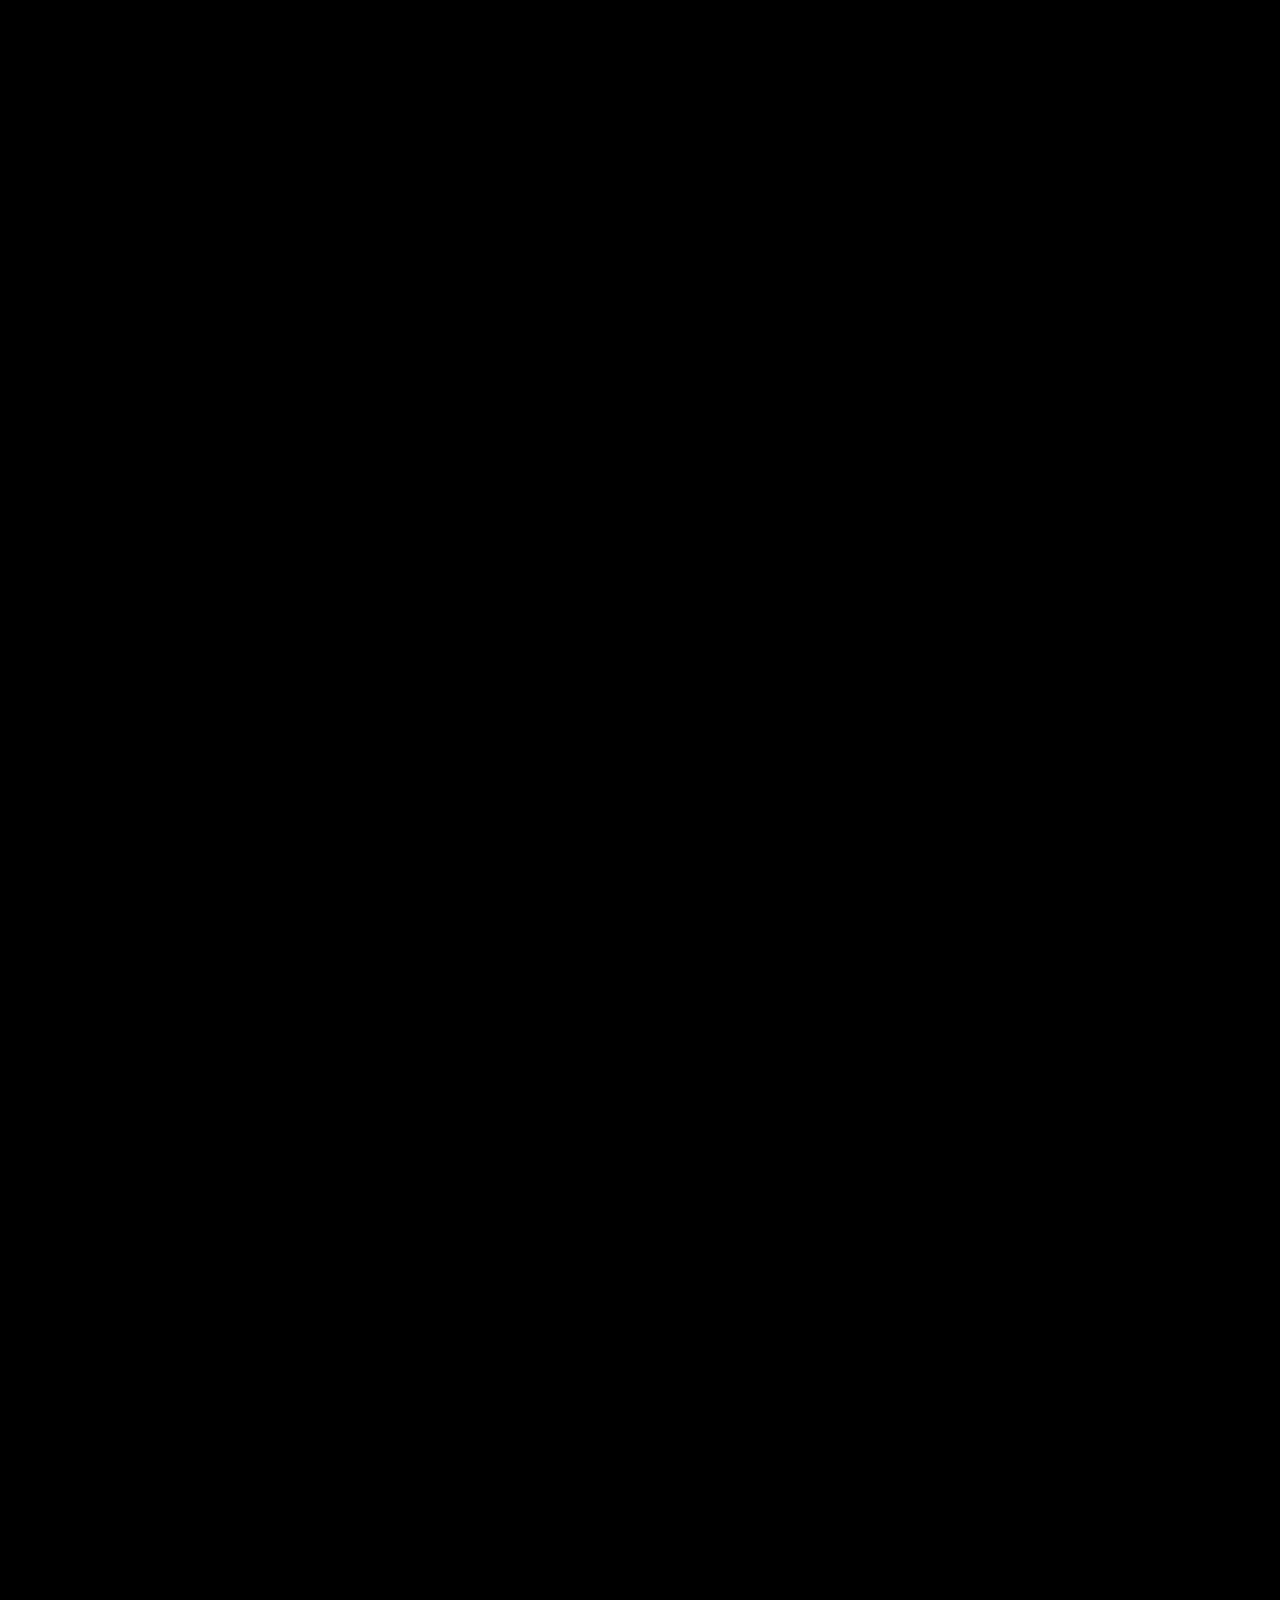
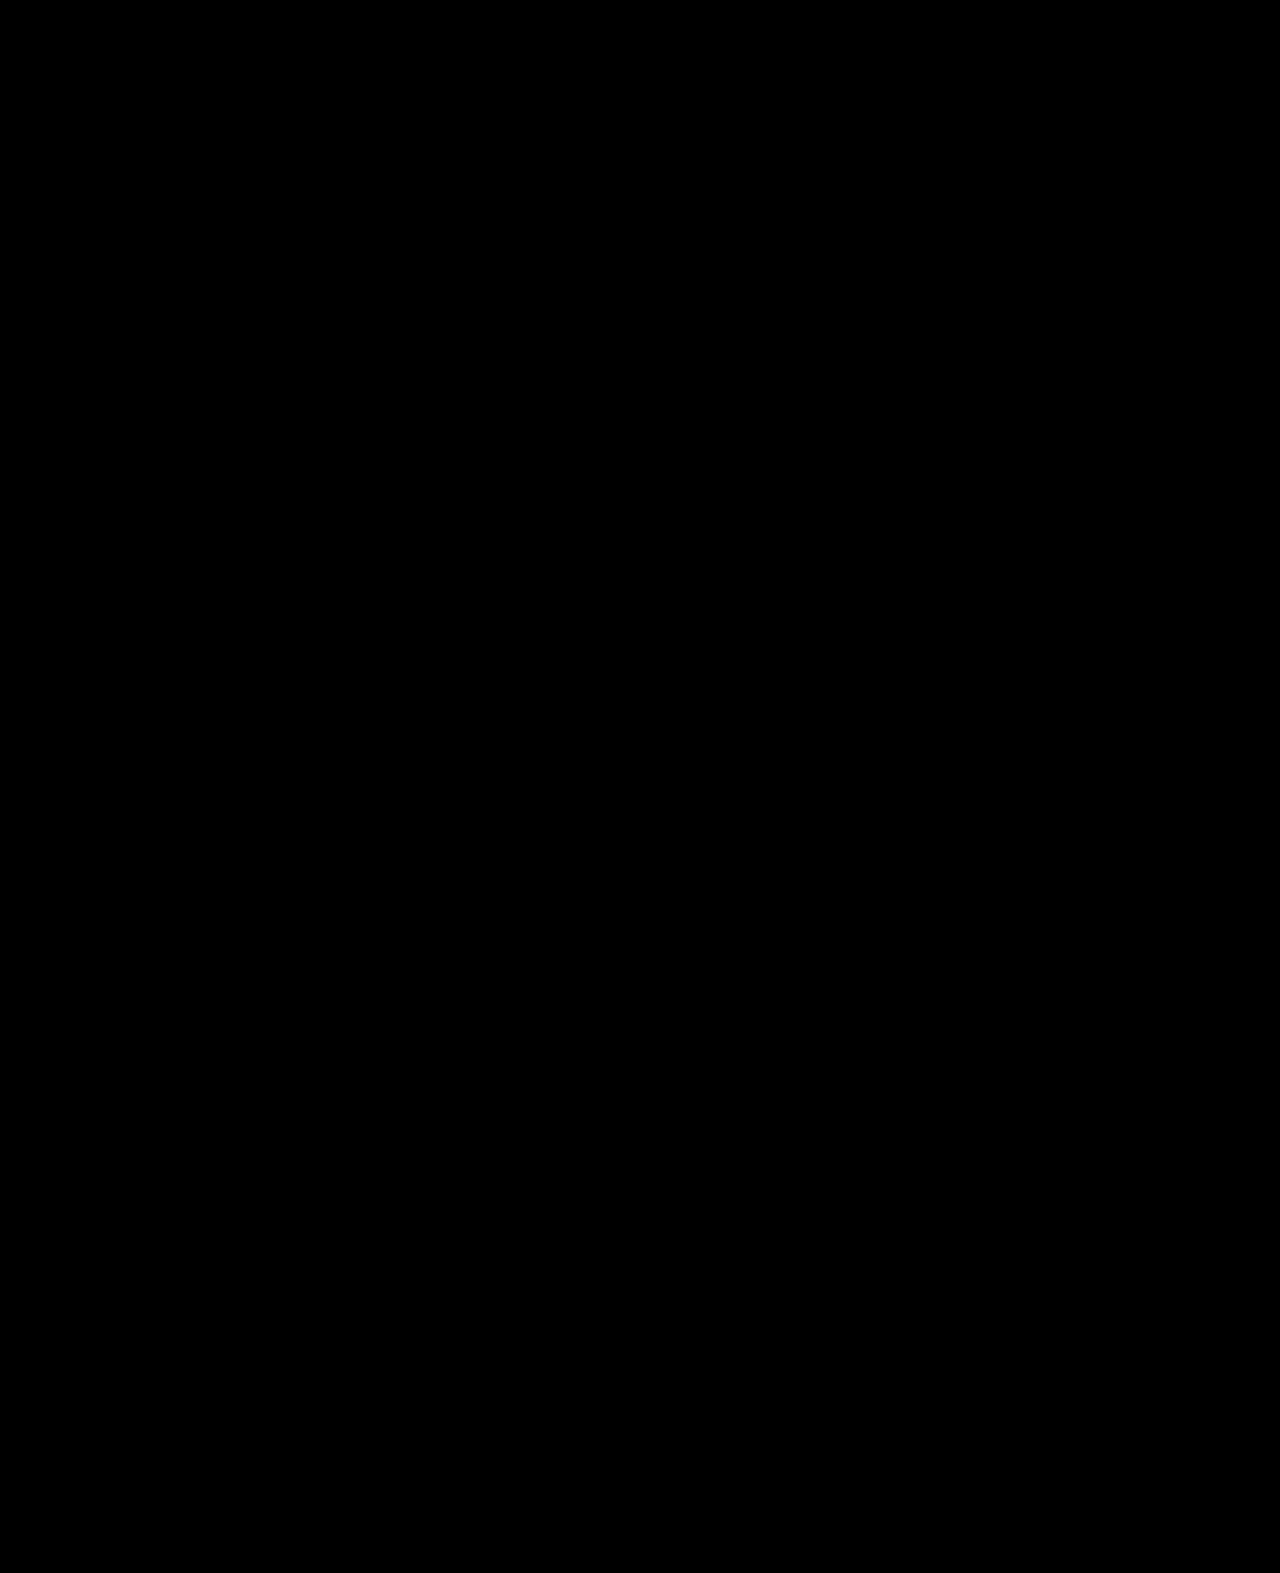
==== commit 0011ad9a: "N for News" ====
--- a/index.html
+++ b/index.html
@@ -16,6 +16,7 @@
                 <a href="#aboutus">About Us</a>
                 <a href="#games">Games</a>
                 <a href="#animations">Animations</a>
+                <a href="#news">News</a>
                 <a href="#contact">Contact</a>
             </nav>
         </header>
@@ -46,6 +47,16 @@
                     <h1>Animations</h1>
                     <p>We don't have any animations published yet...</p>
                 </div>
+                <div class="news stage-panel" id="news">
+                    <h1>News</h1>
+                    <p>Checkout on what we are currently making!</p>
+                    <div class="news-container">
+                        <div class="nblock">
+                            <h1>Planning out first game</h1>
+                            <p>We are still thinking of our first game</p>
+                        </div>
+                    </div>
+                </div>
                 <div class="contact stage-panel" id="contact">
                     <h1>Contact Us</h1>
                     <p>Want us? We are available by the methods below</p>
@@ -61,16 +72,19 @@
             <svg viewBox="0 0 180 400" class="orbital-svg">
                 <path d="M 180,40 A 160,160 0 0,0 180,360" fill="none" stroke="rgba(255, 255, 255, 0.35)" stroke-width="2" />
                 <g class="orbit-node active" data-target="#aboutus">
-                    <circle cx="84" cy="73" r="7" />
+                    <circle cx="99" cy="62" r="7" />
                 </g>
                 <g class="orbit-node" data-target="#games">
-                    <circle cx="27" cy="151" r="7" />
+                    <circle cx="42" cy="120" r="7" />
                 </g>
                 <g class="orbit-node" data-target="#animations">
-                    <circle cx="27" cy="249" r="7" />
+                    <circle cx="20" cy="200" r="7" />
+                </g>
+                <g class="orbit-node" data-target="#news">
+                    <circle cx="42" cy="280" r="7" />
                 </g>
                 <g class="orbit-node" data-target="#contact">
-                    <circle cx="84" cy="327" r="7" />
+                    <circle cx="99" cy="338" r="7" />
                 </g>
             </svg>
         </div>
--- a/style.css
+++ b/style.css
@@ -99,7 +99,7 @@
 }
 
 .sections-track {
-    height: 400vh;
+    height: 500vh;
     position: relative;
     z-index: 2;
     background: black;
@@ -134,8 +134,27 @@
     padding: 60px 80px;
 }
 
-.games, .contact, .animation {
+.games, .contact, .animation, .news {
     padding: 80px;
+}
+
+.news-container {
+    display: flex;
+    flex-direction: column;
+    gap: 20px;
+    margin-top: 24px;
+    max-width: 650px;
+}
+
+.nblock {
+    border: 2px solid white;
+    border-radius: 15px;
+    padding: 22px 26px;
+}
+
+.nblock h1 {
+    font-size: 24px;
+    margin-top: 0;
 }
 
 .topbar {
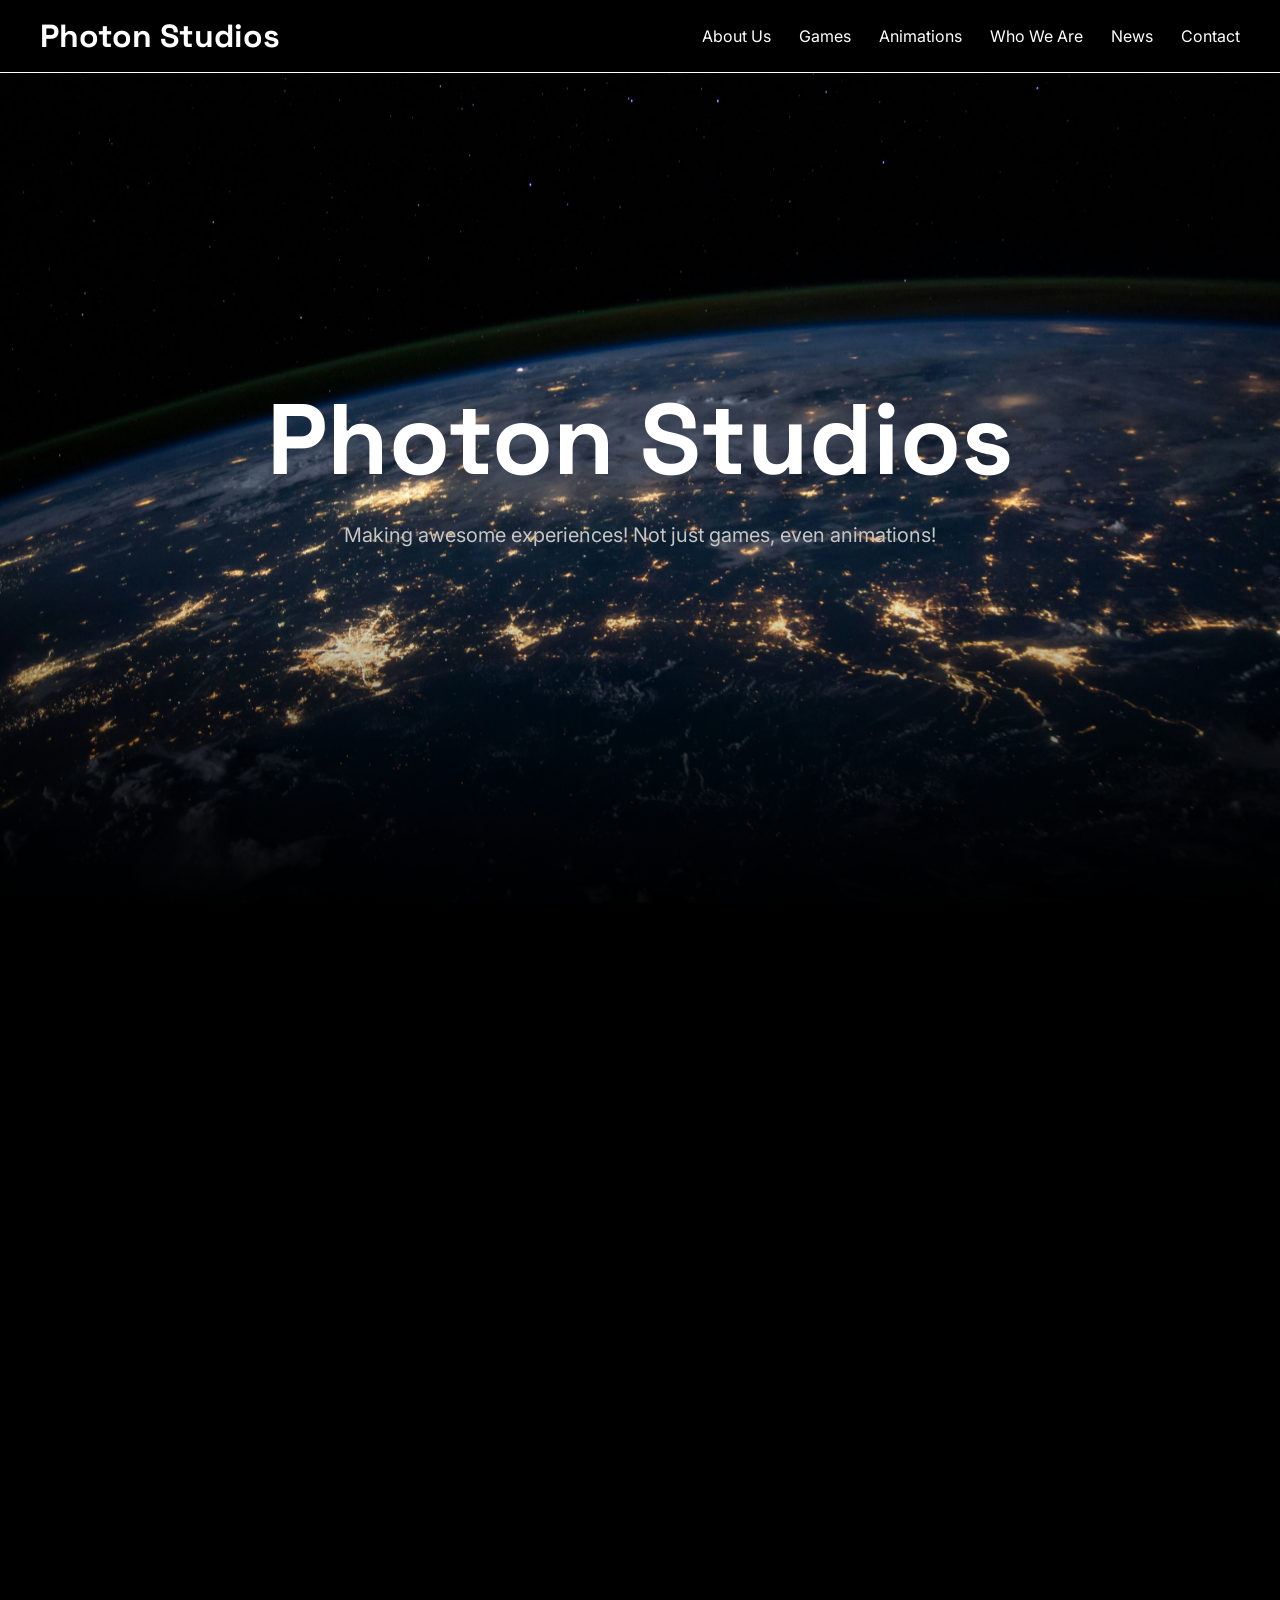
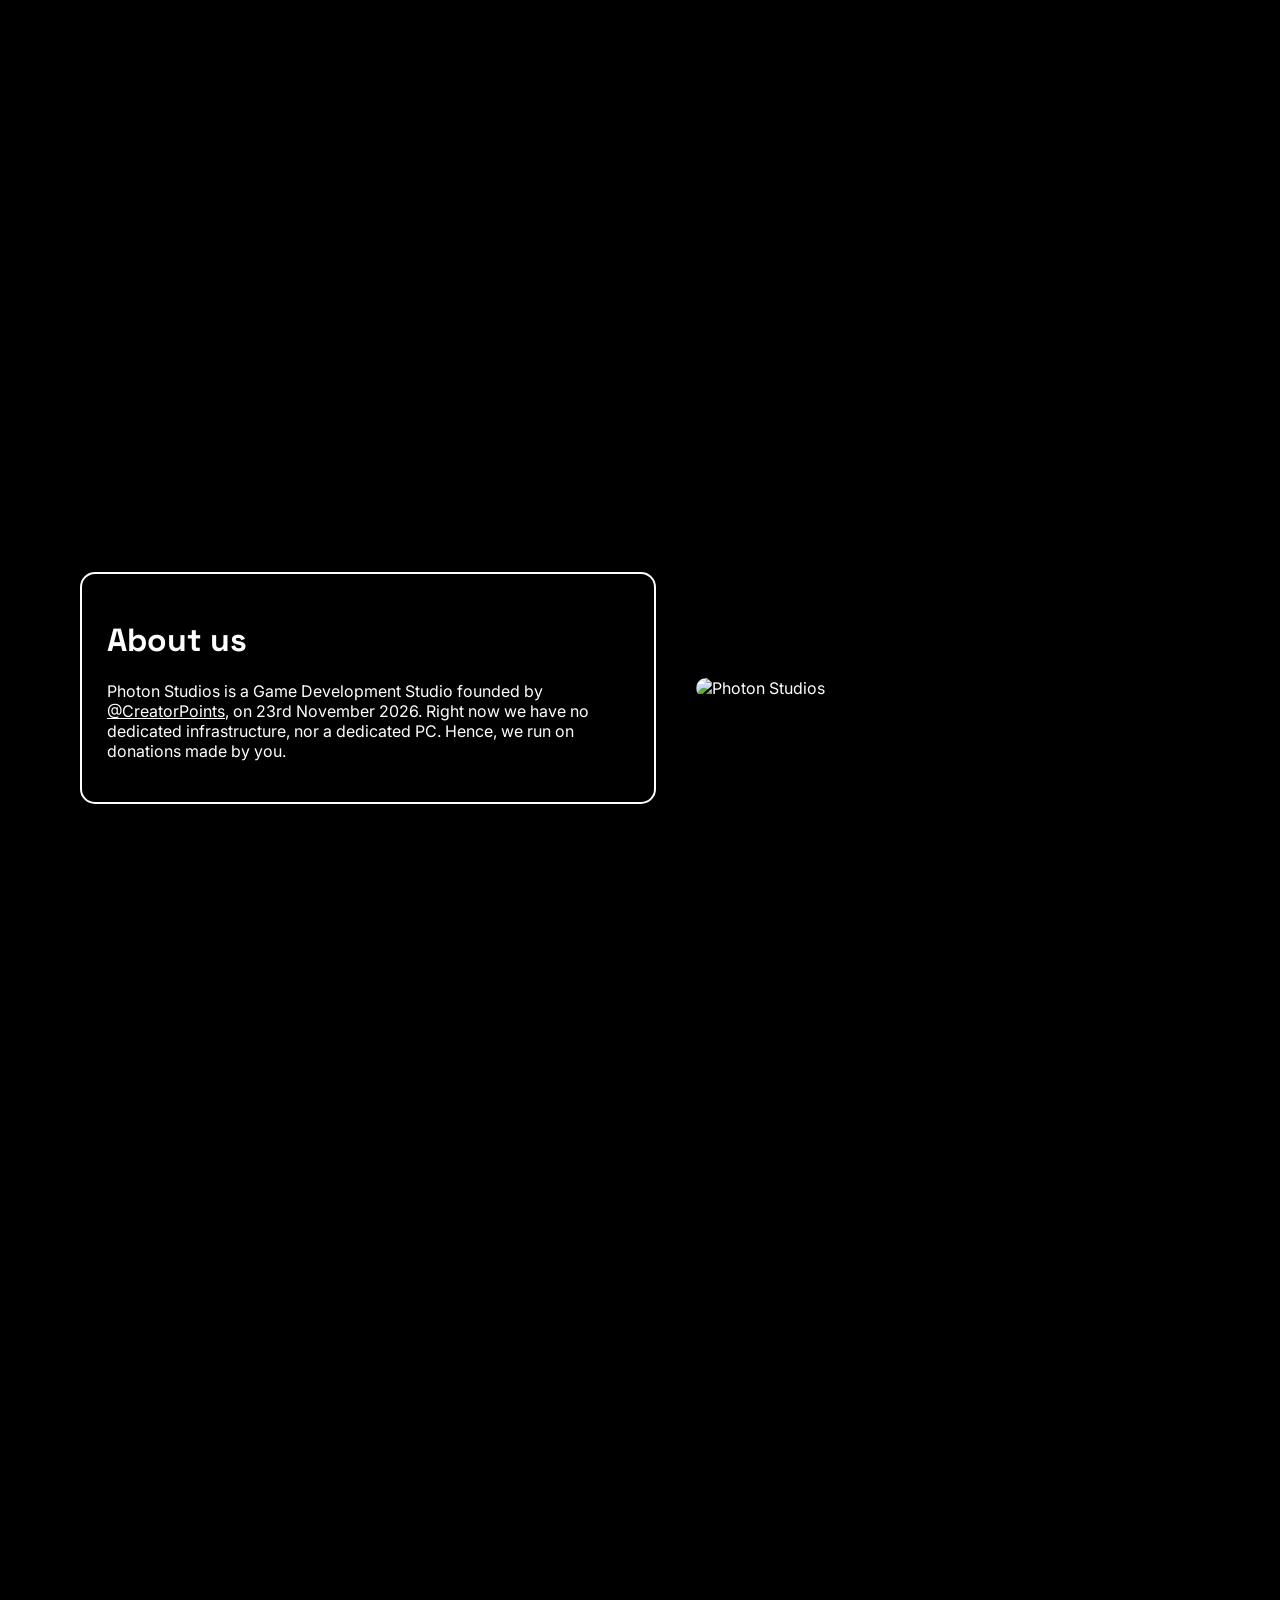
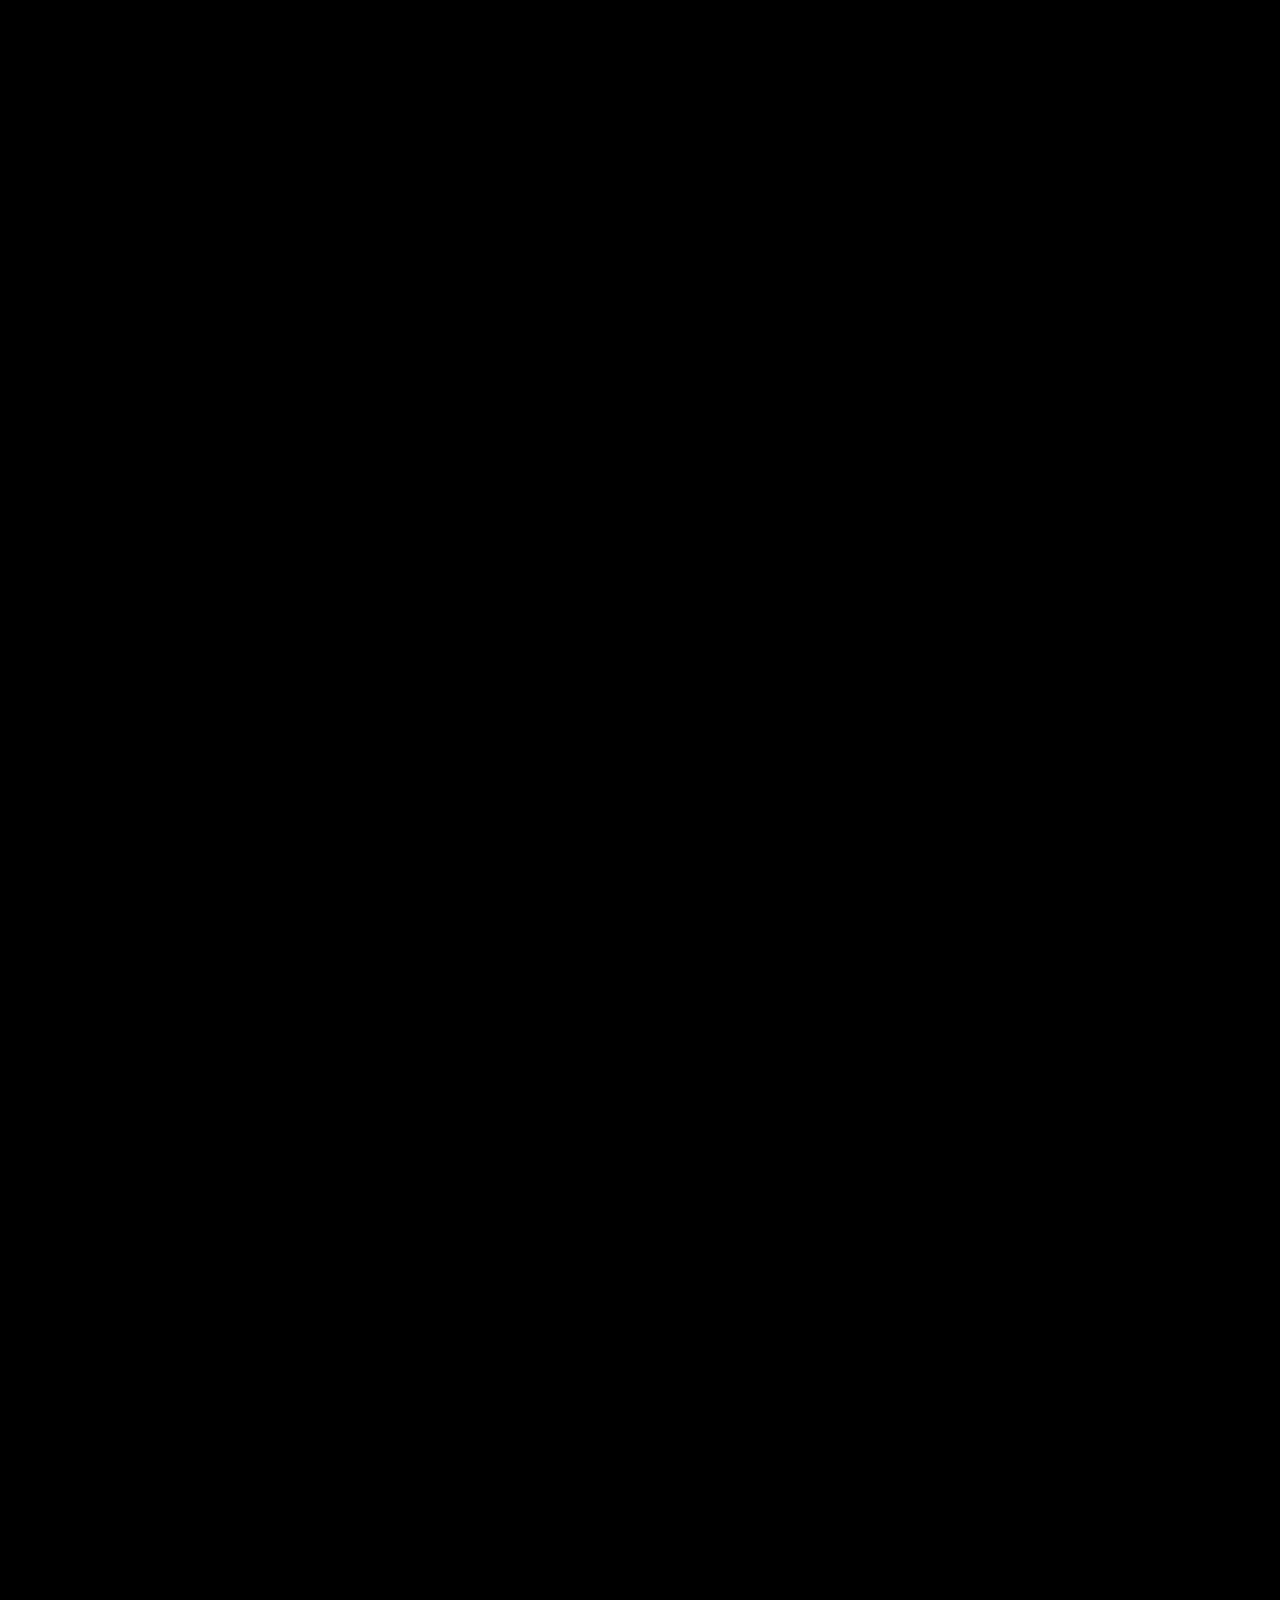
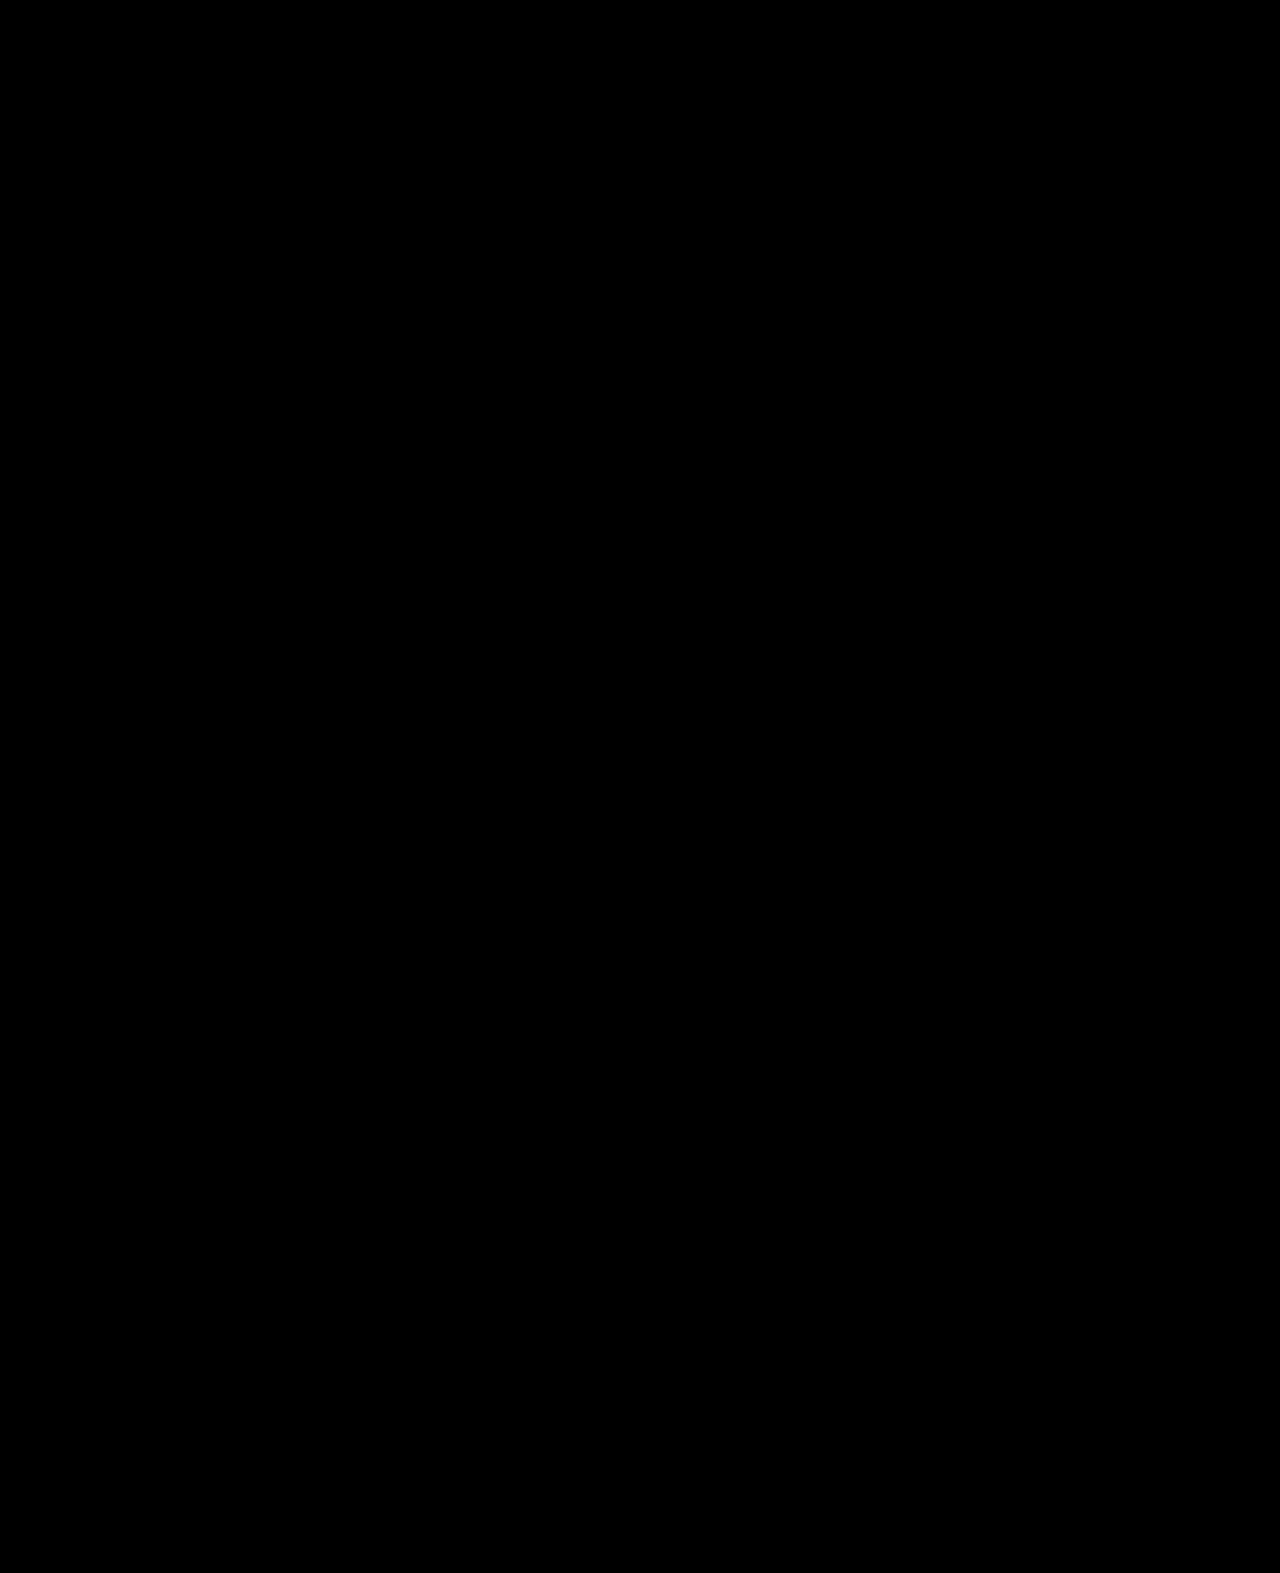
==== commit 8734b7b9: "Added team members, but no styling nor app.js tweaks" ====
--- a/index.html
+++ b/index.html
@@ -16,6 +16,7 @@
                 <a href="#aboutus">About Us</a>
                 <a href="#games">Games</a>
                 <a href="#animations">Animations</a>
+                <a href="#team">Who We Are</a>
                 <a href="#news">News</a>
                 <a href="#contact">Contact</a>
             </nav>
@@ -47,12 +48,36 @@
                     <h1>Animations</h1>
                     <p>We don't have any animations published yet...</p>
                 </div>
+              <div class="team stage-panel" id="team">
+                <h1>Who we are</h1>
+                <p>We are just 2 teenagers whose passions are Game Development and Animations! Want to know more of us? Checkout below.</p>
+                <div class="team-members">
+                  <div class="team-mem">
+                    <h1>CreatorPoints</h1>
+                    <p>A HackClubber who loves making games and hosting big events!</p>
+                    <ul>
+                      <li>Site - <a href="https://cpoints.dino.icu" target="_blank">My personal site :3</a></li>
+                    </ul>
+                  </div>
+                  <div class="team-mem">
+                    <h1>Soumyadeep Ghosh</h1>
+                    <p>You forgot to add your bio T-T</p>
+                    <ul>
+                      <li>Site - none</li>
+                    </ul>
+                  </div>
+                </div>
+              </div>
                 <div class="news stage-panel" id="news">
                     <h1>News</h1>
                     <p>Checkout on what we are currently making!</p>
                     <div class="news-container">
                         <div class="nblock">
-                            <h1>Planning out first game</h1>
+                          <h1>Building the studio into action</h1>
+                          <p>We are still actively developping our platform.</p>
+                        </div>
+                      <div class="nblock">
+                            <h1>Laying out the foundation of our first game</h1>
                             <p>We are still thinking of our first game</p>
                         </div>
                     </div>
@@ -63,8 +88,9 @@
                     <div class="contact-way">
                         <ul>
                             <li>Email - photonstudios.org@gmail.com</li>
+                          <li>YouTube - <a href="https://www.youtube.com/@PhotonStudiosOrg">YouTube Channel</a></li>
                         </ul>
-                    </div>
+                    </div>l
                 </div>
             </div>
         </div>
